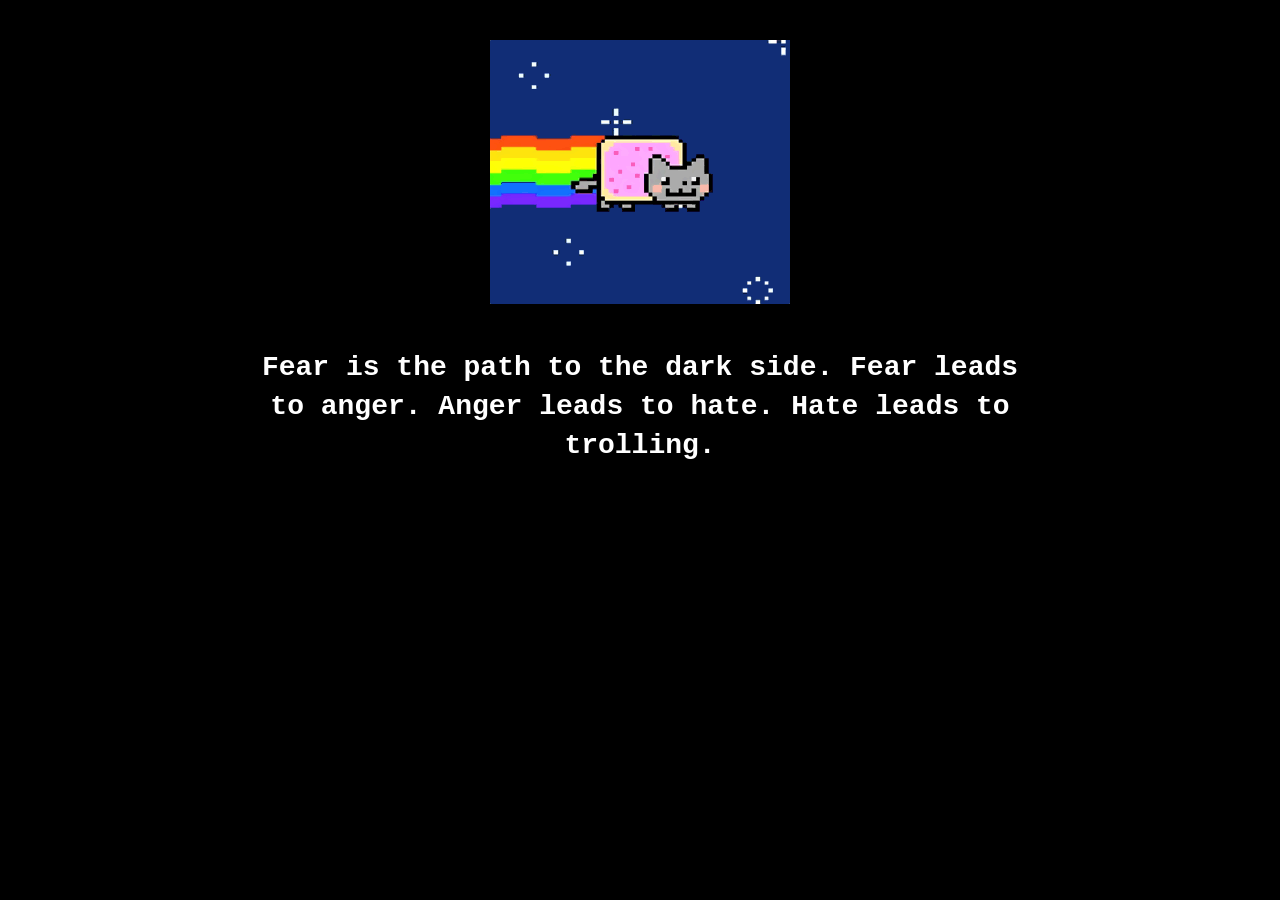
==== index.html @ 053dcb6e "update code" ====
<!DOCTYPE html>
<html lang="en">
<head>
    <meta charset="UTF-8">
    <meta name="viewport" content="width=device-width, initial-scale=1.0">
    
    <!-- Favicon and Touch Icons-->
    <link rel="icon" type="image/x-icon" class="js-site-favicon" href="/core/images/favicon.ico">
    <link rel="apple-touch-icon" sizes="180x180" href="/core/images/favicon.ico">
    <link rel="icon" type="image/png" sizes="32x32" href="/core/images/favicon.ico" />
    <link rel="icon" type="image/png" sizes="16x16" href="/core/images/favicon.ico">

    <title>toxic.network</title>
    <meta property="og:title" content="Toxic.Network" />
    <meta property="og:image" content="https://toxic.network/core/images/nyan.gif" />
    <link rel="stylesheet" href="/core/css/style.css">
</head>
<body>
    <div class="container">
        <img src="/core/images/nyan.gif" alt="Nyan Cat animation" class="nyan-gif">
        <h1>Fear is the path to the dark side. Fear leads to anger. Anger leads to hate. Hate leads to trolling.</h1>
    </div>
    <!-- follow the white rabbit.. -->
</body>
</html>
---- core/css/style.css ----
body,td,th {
	font-size: 14px;
	color: #FFF;
	font-family: "Courier New", Courier, monospace;
}
body {
	background-color: #000;
	text-align: center;
	font-weight: bold;
	margin: 0;
	padding: 20px;
}
.container {
	max-width: 800px;
	margin: 0 auto;
	padding: 20px;
}
.nyan-gif {
	max-width: 100%;
	height: auto;
	margin-bottom: 20px;
}
h1 {
	color: #FFF;
	margin: 20px 0;
	line-height: 1.4;
}
a {
	font-size: 14px;
	color: #0096ff;
}
a:link {
	text-decoration: none;
	color: #0096ff;
	font-weight: bold;
}
a:visited {
	text-decoration: none;
	color: #0096ff;
	font-weight: bold;
}
a:hover {
	text-decoration: none;
	color: #0F0;
	font-weight: bold;
}
a:active {
	text-decoration: none;
	color: #0096ff;
	font-weight: bold;
}
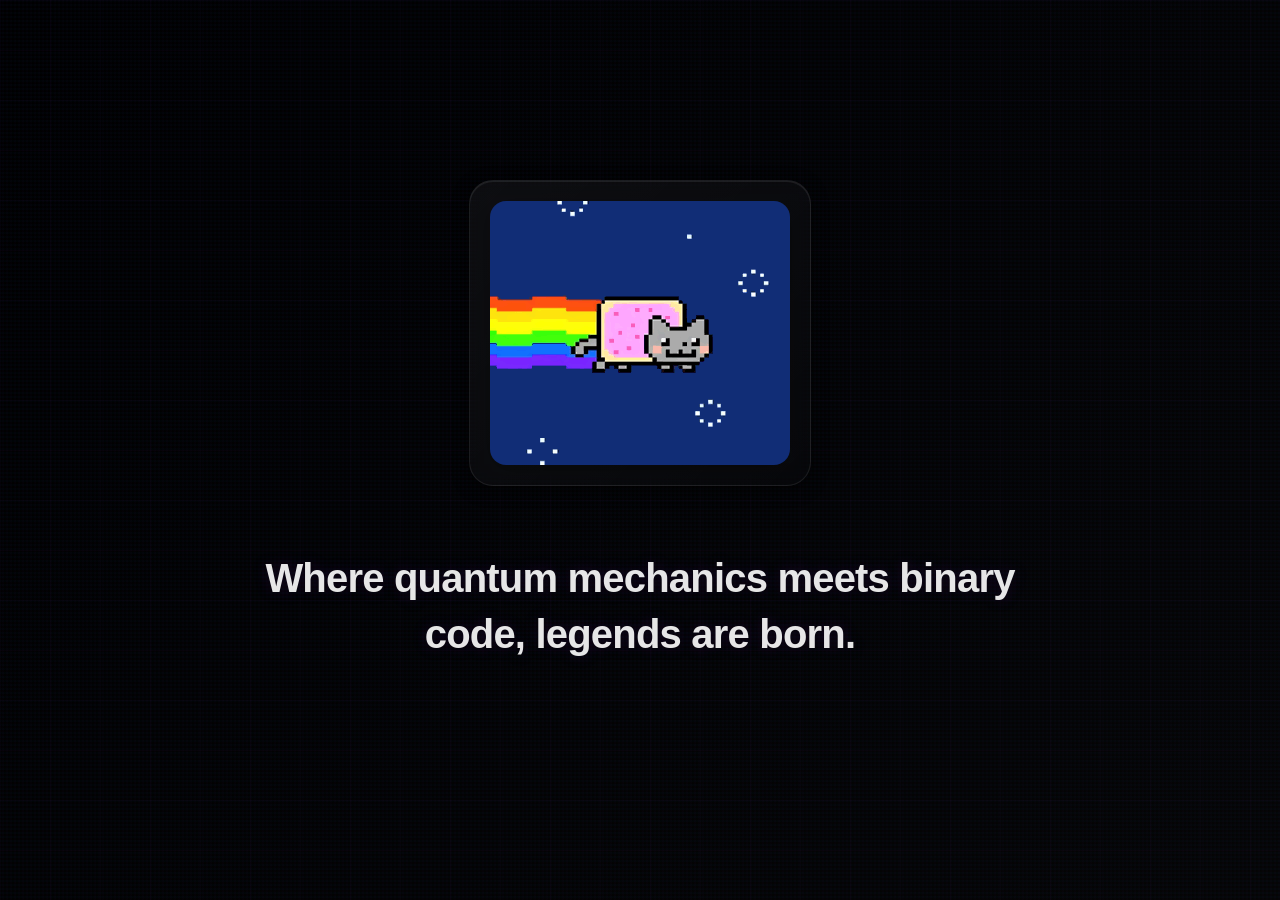
==== commit 0f272105: "Update website with liquid glass effect and cyber grid and lines" ====
--- a/index.html
+++ b/index.html
@@ -16,9 +16,16 @@
     <link rel="stylesheet" href="/core/css/style.css">
 </head>
 <body>
+    <div class="background-gradient"></div>
+    <div class="cyber-grid"></div>
+    <div class="cyber-lines"></div>
     <div class="container">
-        <img src="/core/images/nyan.gif" alt="Nyan Cat animation" class="nyan-gif">
-        <h1>Fear is the path to the dark side. Fear leads to anger. Anger leads to hate. Hate leads to trolling.</h1>
+        <div class="content-wrapper">
+            <div class="image-container">
+                <img src="/core/images/nyan.gif" alt="Nyan Cat animation" class="nyan-gif">
+            </div>
+            <h1>Where quantum mechanics meets binary code, legends are born.</h1>
+        </div>
     </div>
     <!-- follow the white rabbit.. -->
 </body>
--- a/core/css/style.css
+++ b/core/css/style.css
@@ -1,51 +1,278 @@
-body,td,th {
-	font-size: 14px;
-	color: #FFF;
-	font-family: "Courier New", Courier, monospace;
-}
+/* Reset and Base Styles */
+* {
+    margin: 0;
+    padding: 0;
+    box-sizing: border-box;
+}
+
 body {
-	background-color: #000;
-	text-align: center;
-	font-weight: bold;
-	margin: 0;
-	padding: 20px;
-}
+    font-family: -apple-system, BlinkMacSystemFont, "SF Pro Display", "Segoe UI", Roboto, "Helvetica Neue", Arial, sans-serif;
+    font-size: 16px;
+    color: #FFFFFF;
+    overflow-x: hidden;
+    min-height: 100vh;
+    position: relative;
+}
+
+/* Animated Gradient Background */
+.background-gradient {
+    position: fixed;
+    top: 0;
+    left: 0;
+    width: 100%;
+    height: 100%;
+    z-index: -3;
+    background: linear-gradient(135deg, 
+        #000000 0%,
+        #050505 25%,
+        #0a0a0a 50%,
+        #030303 75%,
+        #000000 100%);
+    background-size: 400% 400%;
+    animation: gradientShift 15s ease infinite;
+}
+
+@keyframes gradientShift {
+    0% {
+        background-position: 0% 50%;
+    }
+    50% {
+        background-position: 100% 50%;
+    }
+    100% {
+        background-position: 0% 50%;
+    }
+}
+
+/* Cyber Grid Background */
+.cyber-grid {
+    position: fixed;
+    top: 0;
+    left: 0;
+    width: 100%;
+    height: 100%;
+    z-index: -2;
+    background-image: 
+        linear-gradient(rgba(138, 43, 226, 0.1) 1px, transparent 1px),
+        linear-gradient(90deg, rgba(138, 43, 226, 0.1) 1px, transparent 1px);
+    background-size: 50px 50px;
+    animation: gridMove 20s linear infinite;
+    opacity: 0.3;
+}
+
+@keyframes gridMove {
+    0% {
+        transform: translate(0, 0);
+    }
+    100% {
+        transform: translate(50px, 50px);
+    }
+}
+
+/* Cyber Lines Animation */
+.cyber-lines {
+    position: fixed;
+    top: 0;
+    left: 0;
+    width: 100%;
+    height: 100%;
+    z-index: -2;
+    background: 
+        repeating-linear-gradient(
+            0deg,
+            transparent,
+            transparent 2px,
+            rgba(0, 150, 255, 0.05) 2px,
+            rgba(0, 150, 255, 0.05) 4px
+        ),
+        repeating-linear-gradient(
+            90deg,
+            transparent,
+            transparent 2px,
+            rgba(138, 43, 226, 0.05) 2px,
+            rgba(138, 43, 226, 0.05) 4px
+        );
+    animation: linesMove 15s linear infinite;
+    opacity: 0.4;
+}
+
+@keyframes linesMove {
+    0% {
+        transform: translate(0, 0);
+    }
+    100% {
+        transform: translate(100px, 100px);
+    }
+}
+
+/* Container */
 .container {
-	max-width: 800px;
-	margin: 0 auto;
-	padding: 20px;
-}
+    position: relative;
+    max-width: 900px;
+    margin: 0 auto;
+    padding: 80px 40px 60px 40px;
+    min-height: 100vh;
+    display: flex;
+    align-items: flex-start;
+    justify-content: center;
+}
+
+/* Content Wrapper */
+.content-wrapper {
+    position: relative;
+    z-index: 2;
+    text-align: center;
+    width: 100%;
+}
+
+/* Image Container with Glass Effect */
+.image-container {
+    position: relative;
+    display: inline-block;
+    margin-bottom: 40px;
+    margin-top: 100px;
+    border-radius: 24px;
+    overflow: hidden;
+    background: linear-gradient(135deg, 
+        rgba(255, 255, 255, 0.05), 
+        rgba(255, 255, 255, 0.02));
+    backdrop-filter: blur(10px);
+    -webkit-backdrop-filter: blur(10px);
+    border: 1px solid rgba(255, 255, 255, 0.08);
+    box-shadow: 
+        0 4px 16px rgba(0, 0, 0, 0.5),
+        inset 0 1px 0 rgba(255, 255, 255, 0.08);
+    padding: 20px;
+}
+
 .nyan-gif {
-	max-width: 100%;
-	height: auto;
-	margin-bottom: 20px;
-}
+    max-width: 100%;
+    height: auto;
+    display: block;
+    border-radius: 16px;
+    filter: drop-shadow(0 4px 12px rgba(0, 0, 0, 0.3));
+}
+
+/* Typography with Glass Effect */
 h1 {
-	color: #FFF;
-	margin: 20px 0;
-	line-height: 1.4;
-}
+    font-size: clamp(1.5rem, 4vw, 2.5rem);
+    font-weight: 600;
+    line-height: 1.4;
+    margin: 0;
+    color: rgba(255, 255, 255, 0.9);
+    text-shadow: 
+        0 2px 8px rgba(0, 0, 0, 0.6),
+        0 0 15px rgba(138, 43, 226, 0.2);
+    letter-spacing: -0.02em;
+    padding: 20px;
+    position: relative;
+    opacity: 0;
+    animation: fadeIn 2s ease-in-out forwards,
+               textPulse 3s ease-in-out 2s infinite,
+               textGlow 2s ease-in-out 2s infinite alternate;
+}
+
+@keyframes fadeIn {
+    0% {
+        opacity: 0;
+        transform: translateY(20px) scale(1);
+    }
+    100% {
+        opacity: 1;
+        transform: translateY(0) scale(1);
+    }
+}
+
+@keyframes textPulse {
+    0%, 100% {
+        transform: translateY(0) scale(1);
+    }
+    50% {
+        transform: translateY(0) scale(1.02);
+    }
+}
+
+@keyframes textGlow {
+    0% {
+        text-shadow: 
+            0 2px 8px rgba(0, 0, 0, 0.6),
+            0 0 15px rgba(138, 43, 226, 0.2),
+            0 0 25px rgba(138, 43, 226, 0.1);
+    }
+    100% {
+        text-shadow: 
+            0 2px 8px rgba(0, 0, 0, 0.6),
+            0 0 20px rgba(138, 43, 226, 0.4),
+            0 0 35px rgba(0, 150, 255, 0.3),
+            0 0 45px rgba(138, 43, 226, 0.2);
+    }
+}
+
+
+/* Link Styles with Glass Effect */
 a {
-	font-size: 14px;
-	color: #0096ff;
-}
-a:link {
-	text-decoration: none;
-	color: #0096ff;
-	font-weight: bold;
-}
+    font-size: 14px;
+    color: rgba(0, 150, 255, 0.9);
+    text-decoration: none;
+    font-weight: 500;
+    transition: all 0.3s ease;
+    position: relative;
+}
+
+a:link,
 a:visited {
-	text-decoration: none;
-	color: #0096ff;
-	font-weight: bold;
-}
+    color: rgba(0, 150, 255, 0.9);
+}
+
 a:hover {
-	text-decoration: none;
-	color: #0F0;
-	font-weight: bold;
-}
+    color: rgba(138, 43, 226, 1);
+    text-shadow: 0 0 10px rgba(138, 43, 226, 0.6);
+}
+
 a:active {
-	text-decoration: none;
-	color: #0096ff;
-	font-weight: bold;
-}
+    color: rgba(0, 150, 255, 1);
+}
+
+/* Responsive Design */
+@media (max-width: 768px) {
+    .container {
+        padding: 40px 20px;
+        margin: 20px;
+    }
+    
+    .image-container {
+        padding: 15px;
+        margin-bottom: 30px;
+    }
+    
+    h1 {
+        font-size: 1.25rem;
+        padding: 15px;
+    }
+}
+
+@media (max-width: 480px) {
+    .container {
+        padding: 30px 15px;
+    }
+    
+    h1 {
+        font-size: 1.1rem;
+    }
+}
+
+/* Smooth scrolling */
+html {
+    scroll-behavior: smooth;
+}
+
+/* Selection styling */
+::selection {
+    background: rgba(255, 255, 255, 0.2);
+    color: #FFFFFF;
+}
+
+::-moz-selection {
+    background: rgba(255, 255, 255, 0.2);
+    color: #FFFFFF;
+}
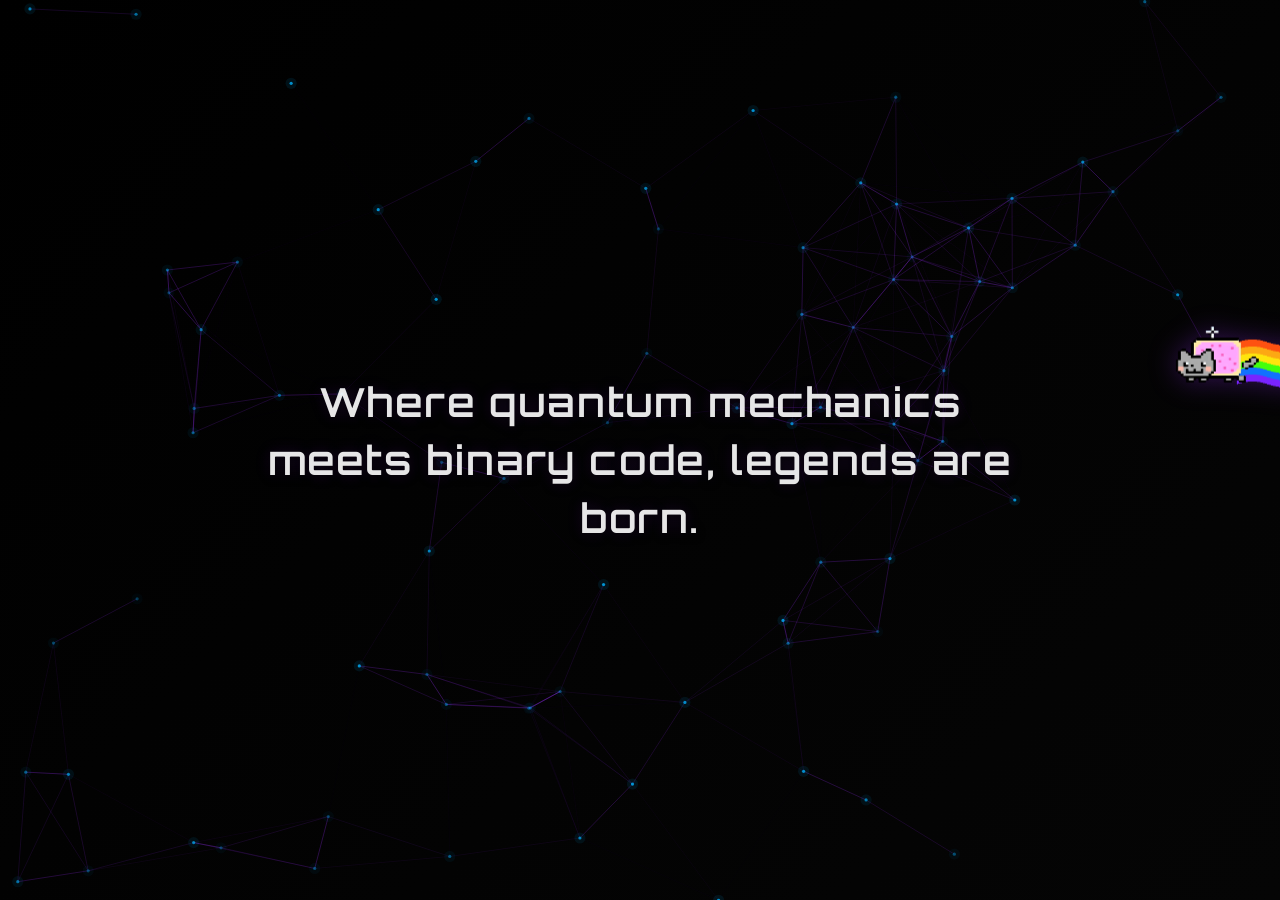
==== commit 1caba4b4: "update theme" ====
--- a/index.html
+++ b/index.html
@@ -5,28 +5,30 @@
     <meta name="viewport" content="width=device-width, initial-scale=1.0">
     
     <!-- Favicon and Touch Icons-->
-    <link rel="icon" type="image/x-icon" class="js-site-favicon" href="/core/images/favicon.ico">
-    <link rel="apple-touch-icon" sizes="180x180" href="/core/images/favicon.ico">
-    <link rel="icon" type="image/png" sizes="32x32" href="/core/images/favicon.ico" />
-    <link rel="icon" type="image/png" sizes="16x16" href="/core/images/favicon.ico">
+    <link rel="icon" type="image/x-icon" class="js-site-favicon" href="/core/images/favicon.png">
+    <link rel="apple-touch-icon" sizes="180x180" href="/core/images/favicon.png">
+    <link rel="icon" type="image/png" sizes="32x32" href="/core/images/favicon.png" />
+    <link rel="icon" type="image/png" sizes="16x16" href="/core/images/favicon.png">
 
     <title>toxic.network</title>
     <meta property="og:title" content="Toxic.Network" />
-    <meta property="og:image" content="https://toxic.network/core/images/nyan.gif" />
+    <meta property="og:image" content="https://toxic.network/core/images/nyan-original.gif" />
+    <link rel="preconnect" href="https://fonts.googleapis.com">
+    <link rel="preconnect" href="https://fonts.gstatic.com" crossorigin>
+    <link href="https://fonts.googleapis.com/css2?family=Orbitron:wght@500;600;700&display=swap" rel="stylesheet">
     <link rel="stylesheet" href="/core/css/style.css">
 </head>
 <body>
     <div class="background-gradient"></div>
-    <div class="cyber-grid"></div>
-    <div class="cyber-lines"></div>
+    <canvas id="cyber-wires" class="cyber-wires" aria-hidden="true"></canvas>
+    <img src="/core/images/nyan.webp?v=10" alt="Nyan Cat animation" class="nyan-flyer">
     <div class="container">
         <div class="content-wrapper">
-            <div class="image-container">
-                <img src="/core/images/nyan.gif" alt="Nyan Cat animation" class="nyan-gif">
-            </div>
             <h1>Where quantum mechanics meets binary code, legends are born.</h1>
         </div>
     </div>
     <!-- follow the white rabbit.. -->
+    <script src="/core/js/cyber-wires.js"></script>
+    <script src="/core/js/nyan-fly.js"></script>
 </body>
 </html>
--- a/core/css/style.css
+++ b/core/css/style.css
@@ -6,7 +6,7 @@
 }
 
 body {
-    font-family: -apple-system, BlinkMacSystemFont, "SF Pro Display", "Segoe UI", Roboto, "Helvetica Neue", Arial, sans-serif;
+    font-family: "Orbitron", sans-serif;
     font-size: 16px;
     color: #FFFFFF;
     overflow-x: hidden;
@@ -44,65 +44,15 @@
     }
 }
 
-/* Cyber Grid Background */
-.cyber-grid {
+/* Moving cyber connecting wires */
+.cyber-wires {
     position: fixed;
     top: 0;
     left: 0;
     width: 100%;
     height: 100%;
     z-index: -2;
-    background-image: 
-        linear-gradient(rgba(138, 43, 226, 0.1) 1px, transparent 1px),
-        linear-gradient(90deg, rgba(138, 43, 226, 0.1) 1px, transparent 1px);
-    background-size: 50px 50px;
-    animation: gridMove 20s linear infinite;
-    opacity: 0.3;
-}
-
-@keyframes gridMove {
-    0% {
-        transform: translate(0, 0);
-    }
-    100% {
-        transform: translate(50px, 50px);
-    }
-}
-
-/* Cyber Lines Animation */
-.cyber-lines {
-    position: fixed;
-    top: 0;
-    left: 0;
-    width: 100%;
-    height: 100%;
-    z-index: -2;
-    background: 
-        repeating-linear-gradient(
-            0deg,
-            transparent,
-            transparent 2px,
-            rgba(0, 150, 255, 0.05) 2px,
-            rgba(0, 150, 255, 0.05) 4px
-        ),
-        repeating-linear-gradient(
-            90deg,
-            transparent,
-            transparent 2px,
-            rgba(138, 43, 226, 0.05) 2px,
-            rgba(138, 43, 226, 0.05) 4px
-        );
-    animation: linesMove 15s linear infinite;
-    opacity: 0.4;
-}
-
-@keyframes linesMove {
-    0% {
-        transform: translate(0, 0);
-    }
-    100% {
-        transform: translate(100px, 100px);
-    }
+    pointer-events: none;
 }
 
 /* Container */
@@ -113,7 +63,7 @@
     padding: 80px 40px 60px 40px;
     min-height: 100vh;
     display: flex;
-    align-items: flex-start;
+    align-items: center;
     justify-content: center;
 }
 
@@ -125,61 +75,59 @@
     width: 100%;
 }
 
-/* Image Container with Glass Effect */
-.image-container {
-    position: relative;
-    display: inline-block;
-    margin-bottom: 40px;
-    margin-top: 100px;
-    border-radius: 24px;
-    overflow: hidden;
-    background: linear-gradient(135deg, 
-        rgba(255, 255, 255, 0.05), 
-        rgba(255, 255, 255, 0.02));
-    backdrop-filter: blur(10px);
-    -webkit-backdrop-filter: blur(10px);
-    border: 1px solid rgba(255, 255, 255, 0.08);
-    box-shadow: 
-        0 4px 16px rgba(0, 0, 0, 0.5),
-        inset 0 1px 0 rgba(255, 255, 255, 0.08);
-    padding: 20px;
-}
-
-.nyan-gif {
-    max-width: 100%;
+/* Free-flying nyan cat — random directions via JS */
+.nyan-flyer {
+    position: fixed;
+    top: 0;
+    left: 0;
+    z-index: 3;
+    width: clamp(220px, 34vw, 420px);
     height: auto;
-    display: block;
-    border-radius: 16px;
-    filter: drop-shadow(0 4px 12px rgba(0, 0, 0, 0.3));
-}
-
-/* Typography with Glass Effect */
+    pointer-events: none;
+    filter: drop-shadow(0 0 14px rgba(138, 43, 226, 0.35));
+    will-change: transform;
+    transform-origin: center center;
+}
+
+/* Typography — slow cinematic reveal */
 h1 {
     font-size: clamp(1.5rem, 4vw, 2.5rem);
     font-weight: 600;
-    line-height: 1.4;
+    line-height: 1.45;
     margin: 0;
     color: rgba(255, 255, 255, 0.9);
-    text-shadow: 
+    text-shadow:
         0 2px 8px rgba(0, 0, 0, 0.6),
         0 0 15px rgba(138, 43, 226, 0.2);
-    letter-spacing: -0.02em;
+    letter-spacing: 0.04em;
     padding: 20px;
     position: relative;
     opacity: 0;
-    animation: fadeIn 2s ease-in-out forwards,
-               textPulse 3s ease-in-out 2s infinite,
-               textGlow 2s ease-in-out 2s infinite alternate;
-}
-
-@keyframes fadeIn {
+    filter: blur(12px);
+    transform: translateY(28px);
+    animation:
+        textReveal 3.8s cubic-bezier(0.22, 1, 0.36, 1) 0.4s forwards,
+        textPulse 3.5s ease-in-out 4.4s infinite,
+        textGlow 2.5s ease-in-out 4.4s infinite alternate;
+}
+
+@keyframes textReveal {
     0% {
         opacity: 0;
-        transform: translateY(20px) scale(1);
+        filter: blur(12px);
+        transform: translateY(28px);
+        letter-spacing: 0.18em;
+    }
+    55% {
+        opacity: 0.85;
+        filter: blur(3px);
+        letter-spacing: 0.08em;
     }
     100% {
         opacity: 1;
-        transform: translateY(0) scale(1);
+        filter: blur(0);
+        transform: translateY(0);
+        letter-spacing: 0.04em;
     }
 }
 
@@ -194,13 +142,13 @@
 
 @keyframes textGlow {
     0% {
-        text-shadow: 
+        text-shadow:
             0 2px 8px rgba(0, 0, 0, 0.6),
             0 0 15px rgba(138, 43, 226, 0.2),
             0 0 25px rgba(138, 43, 226, 0.1);
     }
     100% {
-        text-shadow: 
+        text-shadow:
             0 2px 8px rgba(0, 0, 0, 0.6),
             0 0 20px rgba(138, 43, 226, 0.4),
             0 0 35px rgba(0, 150, 255, 0.3),
@@ -240,11 +188,10 @@
         margin: 20px;
     }
     
-    .image-container {
-        padding: 15px;
-        margin-bottom: 30px;
-    }
-    
+    .nyan-flyer {
+        width: clamp(180px, 55vw, 300px);
+    }
+
     h1 {
         font-size: 1.25rem;
         padding: 15px;
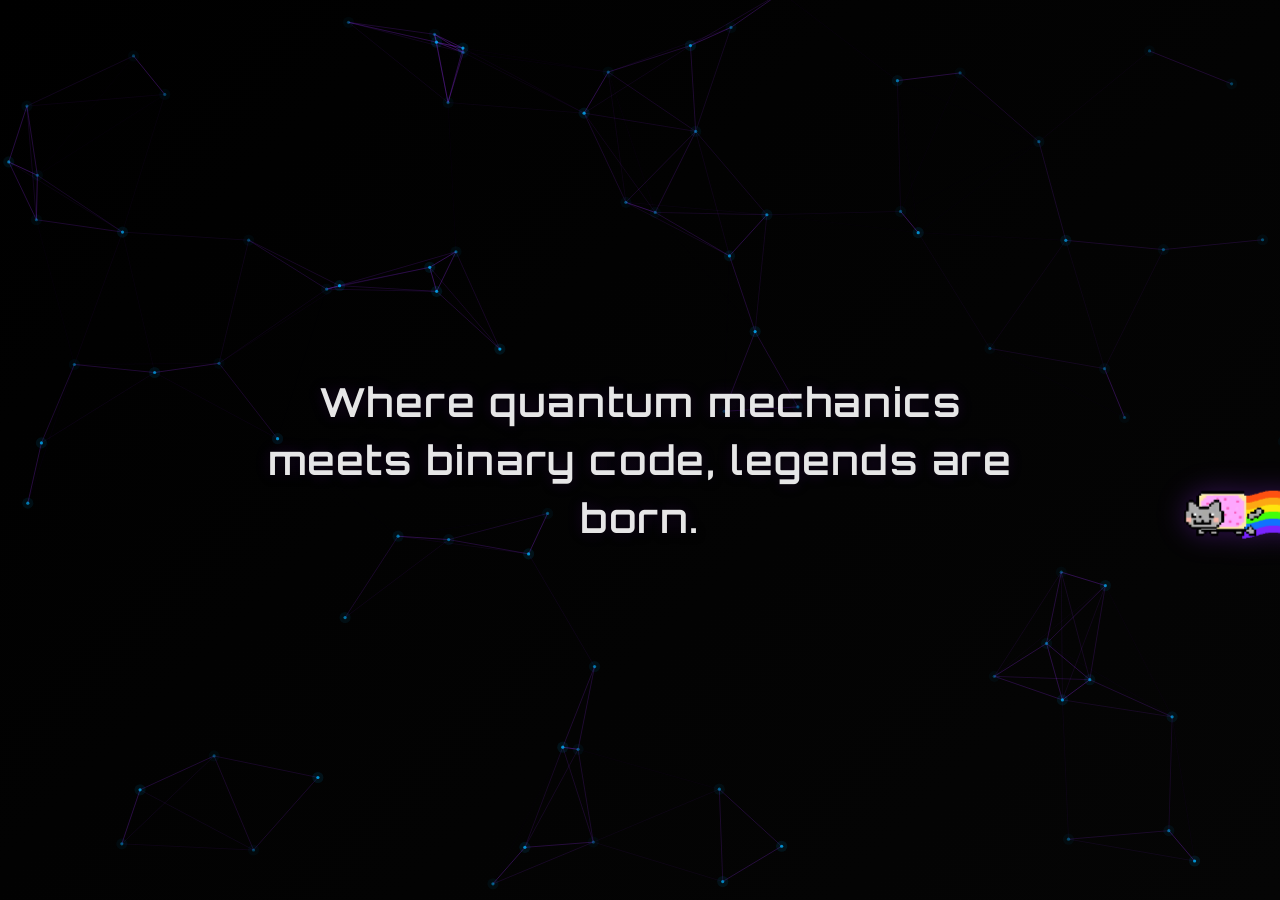
==== commit e23fe0e0: "Add custom OG image and refresh link preview metadata. Replace the old GIF preview with a new og.png" ====
--- a/index.html
+++ b/index.html
@@ -11,8 +11,21 @@
     <link rel="icon" type="image/png" sizes="16x16" href="/core/images/favicon.png">
 
     <title>toxic.network</title>
-    <meta property="og:title" content="Toxic.Network" />
-    <meta property="og:image" content="https://toxic.network/core/images/nyan-original.gif" />
+    <meta name="description" content="Where quantum mechanics meets binary code, legends are born.">
+    <meta property="og:type" content="website">
+    <meta property="og:site_name" content="toxic.network">
+    <meta property="og:url" content="https://toxic.network/">
+    <meta property="og:title" content="toxic.network">
+    <meta property="og:description" content="Where quantum mechanics meets binary code, legends are born.">
+    <meta property="og:image" content="https://toxic.network/core/images/og.png">
+    <meta property="og:image:width" content="1200">
+    <meta property="og:image:height" content="630">
+    <meta property="og:image:alt" content="toxic.network — nyan cat on a cyber grid">
+    <meta name="twitter:card" content="summary_large_image">
+    <meta name="twitter:title" content="toxic.network">
+    <meta name="twitter:description" content="Where quantum mechanics meets binary code, legends are born.">
+    <meta name="twitter:image" content="https://toxic.network/core/images/og.png">
+    <link rel="canonical" href="https://toxic.network/">
     <link rel="preconnect" href="https://fonts.googleapis.com">
     <link rel="preconnect" href="https://fonts.gstatic.com" crossorigin>
     <link href="https://fonts.googleapis.com/css2?family=Orbitron:wght@500;600;700&display=swap" rel="stylesheet">
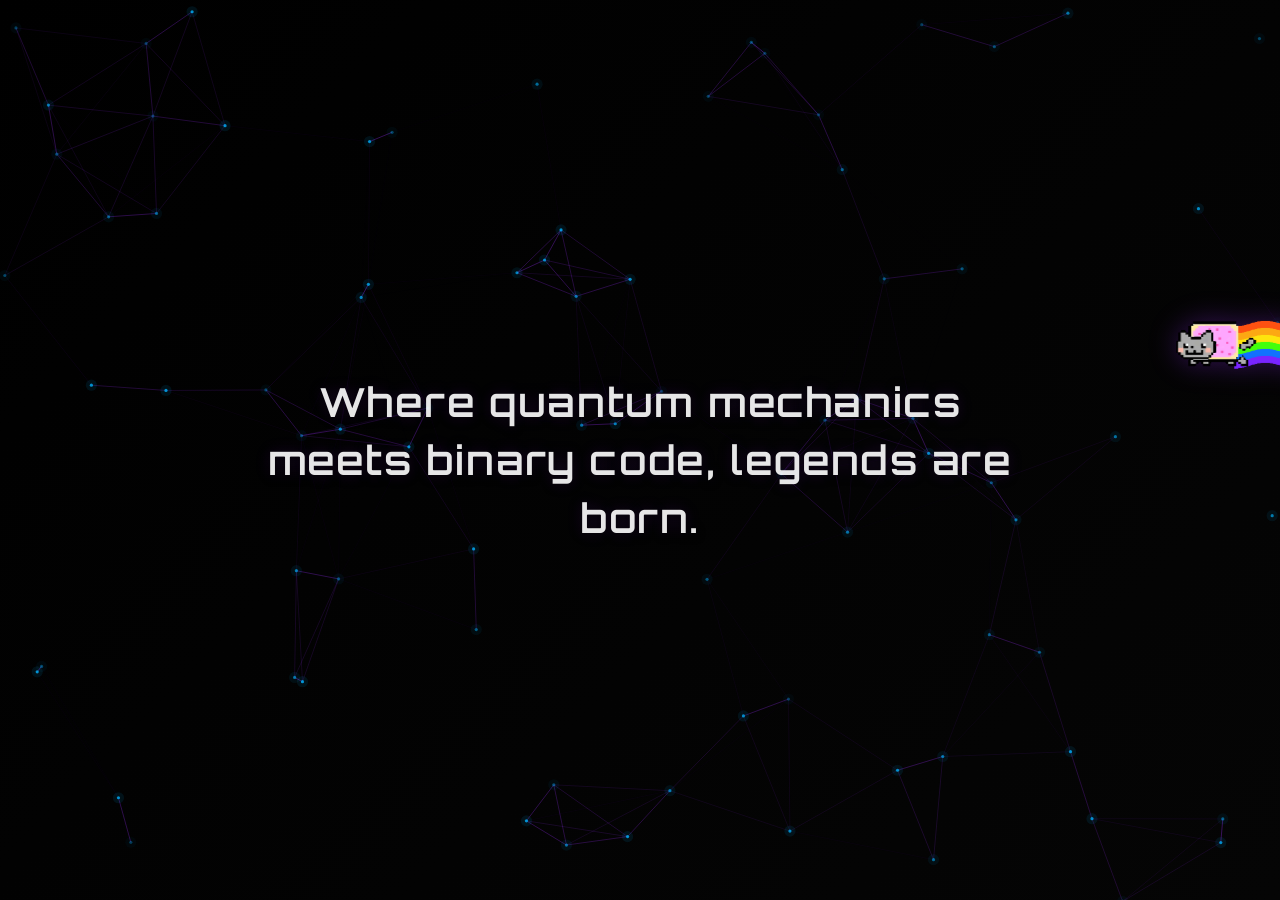
==== commit 085ac2ab: "Fix Safari animations by busting asset cache and honoring reduced motion. Version CSS and JS URLs so" ====
--- a/index.html
+++ b/index.html
@@ -29,7 +29,7 @@
     <link rel="preconnect" href="https://fonts.googleapis.com">
     <link rel="preconnect" href="https://fonts.gstatic.com" crossorigin>
     <link href="https://fonts.googleapis.com/css2?family=Orbitron:wght@500;600;700&display=swap" rel="stylesheet">
-    <link rel="stylesheet" href="/core/css/style.css">
+    <link rel="stylesheet" href="/core/css/style.css?v=11">
 </head>
 <body>
     <div class="background-gradient"></div>
@@ -41,7 +41,7 @@
         </div>
     </div>
     <!-- follow the white rabbit.. -->
-    <script src="/core/js/cyber-wires.js"></script>
-    <script src="/core/js/nyan-fly.js"></script>
+    <script src="/core/js/cyber-wires.js?v=11"></script>
+    <script src="/core/js/nyan-fly.js?v=11"></script>
 </body>
 </html>
--- a/core/css/style.css
+++ b/core/css/style.css
@@ -223,3 +223,13 @@
     background: rgba(255, 255, 255, 0.2);
     color: #FFFFFF;
 }
+
+/* Reduced motion — keep the headline visible even without the reveal animation */
+@media (prefers-reduced-motion: reduce) {
+    h1 {
+        opacity: 1;
+        filter: none;
+        transform: none;
+        animation: none;
+    }
+}
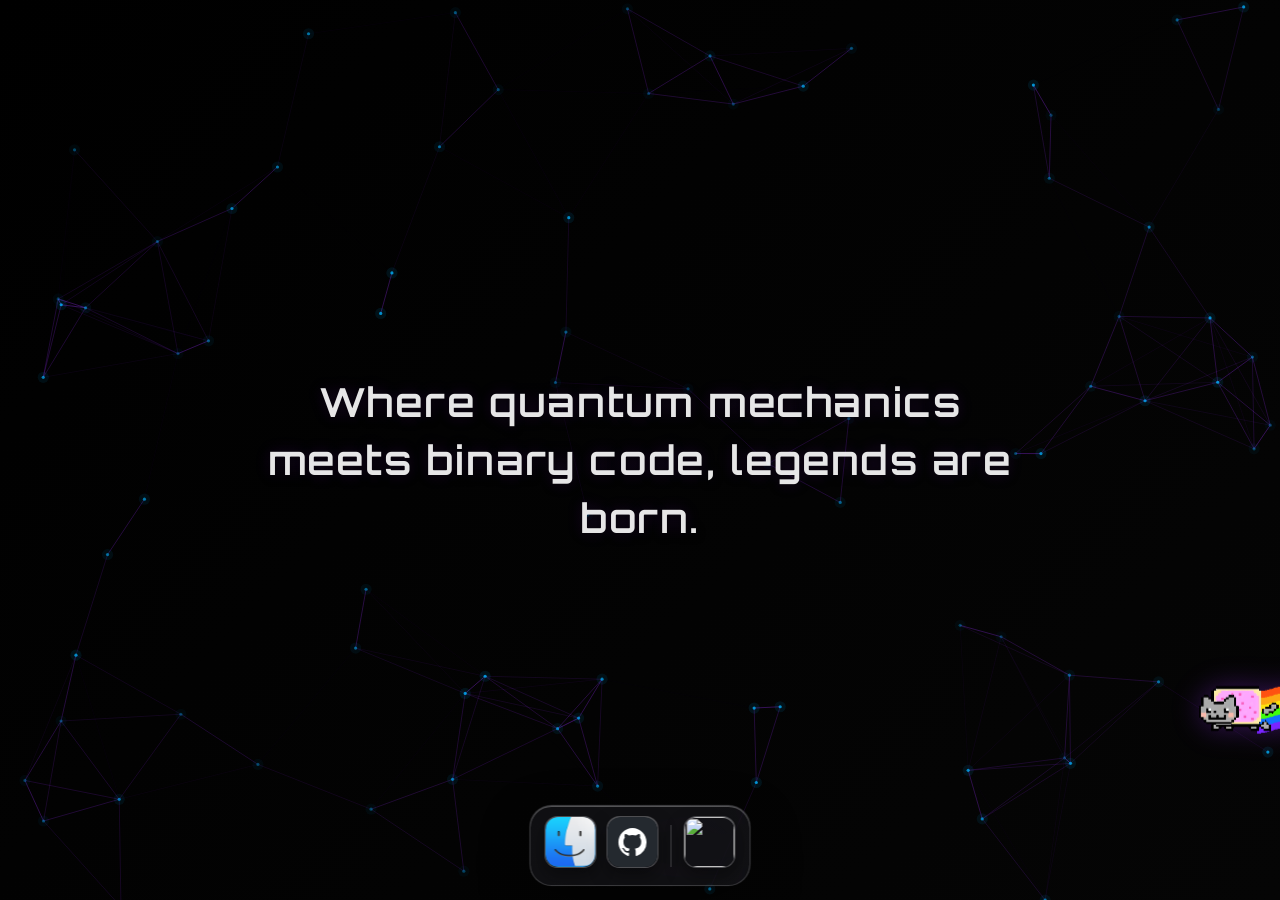
==== commit 7332893f: "Add macOS-style About window, dock, and refreshed branding. Ship a Finder-like about card with worki" ====
--- a/index.html
+++ b/index.html
@@ -4,11 +4,11 @@
     <meta charset="UTF-8">
     <meta name="viewport" content="width=device-width, initial-scale=1.0">
     
-    <!-- Favicon and Touch Icons-->
-    <link rel="icon" type="image/x-icon" class="js-site-favicon" href="/core/images/favicon.png">
-    <link rel="apple-touch-icon" sizes="180x180" href="/core/images/favicon.png">
-    <link rel="icon" type="image/png" sizes="32x32" href="/core/images/favicon.png" />
-    <link rel="icon" type="image/png" sizes="16x16" href="/core/images/favicon.png">
+    <!-- Favicon and Touch Icons -->
+    <link rel="icon" type="image/png" sizes="32x32" href="/core/images/favicon-32.png?v=3">
+    <link rel="icon" type="image/png" sizes="16x16" href="/core/images/favicon-16.png?v=3">
+    <link rel="icon" type="image/png" href="/core/images/favicon.png?v=3">
+    <link rel="apple-touch-icon" sizes="180x180" href="/core/images/apple-touch-icon.png?v=3">
 
     <title>toxic.network</title>
     <meta name="description" content="Where quantum mechanics meets binary code, legends are born.">
@@ -28,8 +28,8 @@
     <link rel="canonical" href="https://toxic.network/">
     <link rel="preconnect" href="https://fonts.googleapis.com">
     <link rel="preconnect" href="https://fonts.gstatic.com" crossorigin>
-    <link href="https://fonts.googleapis.com/css2?family=Orbitron:wght@500;600;700&display=swap" rel="stylesheet">
-    <link rel="stylesheet" href="/core/css/style.css?v=11">
+    <link href="https://fonts.googleapis.com/css2?family=Orbitron:wght@500;600;700&family=Space+Grotesk:wght@400;500;600;700&display=swap" rel="stylesheet">
+    <link rel="stylesheet" href="/core/css/style.css?v=30">
 </head>
 <body>
     <div class="background-gradient"></div>
@@ -40,8 +40,221 @@
             <h1>Where quantum mechanics meets binary code, legends are born.</h1>
         </div>
     </div>
+
+    <!-- macOS-style dock -->
+    <nav class="dock" id="dock" aria-label="Dock">
+        <div class="dock__shelf">
+            <button class="dock__item" type="button" data-panel="overview" aria-haspopup="dialog" aria-controls="aboutModal" aria-label="About">
+                <span class="dock__tooltip">About</span>
+                <span class="dock__icon" aria-hidden="true">
+                    <img src="/core/images/finder.png?v=2" alt="" width="52" height="52">
+                </span>
+                <span class="dock__dot" aria-hidden="true"></span>
+            </button>
+
+            <button class="dock__item" type="button" data-panel="github" aria-haspopup="dialog" aria-controls="aboutModal" aria-label="GitHub">
+                <span class="dock__tooltip">GitHub</span>
+                <span class="dock__icon" aria-hidden="true">
+                    <svg viewBox="0 0 64 64" aria-hidden="true">
+                        <rect width="64" height="64" fill="#24292f"/>
+                        <path fill="#fff" d="M32 14c-9.9 0-18 8.2-18 18.4 0 8.1 5.2 15 12.3 17.5.9.2 1.2-.4 1.2-.9v-3.1c-5 .1-6.1-2.4-6.1-2.4-.8-2.1-2-2.7-2-2.7-1.6-1.1.1-1.1.1-1.1 1.8.1 2.7 1.9 2.7 1.9 1.6 2.8 4.2 2 5.3 1.5.2-1.2.6-2 1.1-2.5-4-0.5-8.2-2-8.2-9.1 0-2 .7-3.6 1.8-4.9-.2-.5-.8-2.3.2-4.8 0 0 1.5-.5 4.9 1.9a16.8 16.8 0 0 1 9 0c3.4-2.4 4.9-1.9 4.9-1.9 1 2.5.4 4.3.2 4.8 1.1 1.3 1.8 2.9 1.8 4.9 0 7.1-4.2 8.6-8.3 9.1.7.6 1.2 1.7 1.2 3.4v5c0 .5.3 1.1 1.2.9A18.4 18.4 0 0 0 50 32.4C50 22.2 41.9 14 32 14z"/>
+                    </svg>
+                </span>
+                <span class="dock__dot" aria-hidden="true"></span>
+            </button>
+
+            <span class="dock__separator" aria-hidden="true"></span>
+
+            <button class="dock__item" type="button" data-panel="tcg" aria-haspopup="dialog" aria-controls="aboutModal" aria-label="QFS Collectibles">
+                <span class="dock__tooltip">QFS Collectibles</span>
+                <span class="dock__icon" aria-hidden="true">
+                    <img src="https://qfscollect.com/logo.svg" alt="">
+                </span>
+                <span class="dock__dot" aria-hidden="true"></span>
+            </button>
+        </div>
+    </nav>
+
+    <!-- About: liquid-glass Finder window -->
+    <div class="about-overlay" id="aboutModal" role="dialog" aria-modal="true" aria-labelledby="finderTitle" hidden>
+        <div class="finder" role="document">
+            <header class="finder__bar">
+                <div class="traffic">
+                    <button class="light light--close" type="button" data-close aria-label="Close">
+                        <span class="light__glyph" aria-hidden="true">
+                            <svg viewBox="0 0 12 12"><path d="M3.2 3.2l5.6 5.6M8.8 3.2L3.2 8.8" fill="none" stroke="currentColor" stroke-width="1.4" stroke-linecap="round"/></svg>
+                        </span>
+                    </button>
+                    <button class="light light--min" type="button" data-minimize aria-label="Minimize">
+                        <span class="light__glyph" aria-hidden="true">
+                            <svg viewBox="0 0 12 12"><path d="M2.8 6h6.4" fill="none" stroke="currentColor" stroke-width="1.4" stroke-linecap="round"/></svg>
+                        </span>
+                    </button>
+                    <button class="light light--max" type="button" data-zoom aria-label="Zoom">
+                        <span class="light__glyph light__glyph--plus" aria-hidden="true">
+                            <svg viewBox="0 0 12 12"><path d="M6 2.8v6.4M2.8 6h6.4" fill="none" stroke="currentColor" stroke-width="1.4" stroke-linecap="round"/></svg>
+                        </span>
+                        <span class="light__glyph light__glyph--restore" aria-hidden="true">
+                            <svg viewBox="0 0 12 12"><path d="M3.5 4.8V3.2h1.6M8.5 7.2v1.6H6.9M8.5 4.8V3.2H6.9M3.5 7.2v1.6h1.6" fill="none" stroke="currentColor" stroke-width="1.3" stroke-linecap="round" stroke-linejoin="round"/></svg>
+                        </span>
+                    </button>
+                </div>
+                <div class="finder__title" id="finderTitle">ksg — About</div>
+                <div class="finder__spacer"></div>
+            </header>
+
+            <div class="finder__body">
+                <aside class="finder__sidebar" role="tablist" aria-label="About sections">
+                    <p class="sidebar__label">Profile</p>
+                    <button class="sidebar__item is-active" type="button" role="tab" aria-selected="true" data-panel="overview">
+                        <span class="sidebar__glyph"><svg viewBox="0 0 24 24" fill="none" stroke="currentColor" stroke-width="1.7" stroke-linecap="round" stroke-linejoin="round" aria-hidden="true"><circle cx="12" cy="8" r="3.5"/><path d="M5 20c0-3.6 3.1-5.5 7-5.5s7 1.9 7 5.5"/></svg></span> Overview
+                    </button>
+                    <p class="sidebar__label">Connect</p>
+                    <button class="sidebar__item" type="button" role="tab" aria-selected="false" data-panel="github">
+                        <span class="sidebar__glyph"><svg viewBox="0 0 24 24" fill="currentColor" aria-hidden="true"><path d="M12 2C6.48 2 2 6.58 2 12.25c0 4.53 2.87 8.37 6.84 9.73.5.09.68-.22.68-.49v-1.7c-2.78.62-3.37-1.37-3.37-1.37-.45-1.18-1.11-1.49-1.11-1.49-.91-.64.07-.63.07-.63 1 .07 1.53 1.06 1.53 1.06.9 1.57 2.36 1.12 2.94.86.09-.67.35-1.12.63-1.38-2.22-.26-4.56-1.14-4.56-5.07 0-1.12.39-2.03 1.03-2.75-.1-.26-.45-1.3.1-2.71 0 0 .84-.28 2.75 1.05a9.36 9.36 0 0 1 5 0c1.91-1.33 2.75-1.05 2.75-1.05.55 1.41.2 2.45.1 2.71.64.72 1.03 1.63 1.03 2.75 0 3.94-2.34 4.81-4.57 5.06.36.32.68.94.68 1.9v2.82c0 .27.18.59.69.49A10.26 10.26 0 0 0 22 12.25C22 6.58 17.52 2 12 2Z"/></svg></span> GitHub
+                    </button>
+                    <button class="sidebar__item" type="button" role="tab" aria-selected="false" data-panel="signal">
+                        <span class="sidebar__glyph"><img class="sidebar__logo" src="/core/images/signal-messenger-app-pictogram-150x150-1.png" alt="" width="17" height="17"></span> Signal
+                    </button>
+                    <button class="sidebar__item" type="button" role="tab" aria-selected="false" data-panel="toxic">
+                        <span class="sidebar__glyph"><img class="sidebar__logo" src="/core/images/favicon-32.png?v=3" alt="" width="17" height="17"></span> toxic.network
+                    </button>
+                    <p class="sidebar__label">Projects</p>
+                    <button class="sidebar__item" type="button" role="tab" aria-selected="false" data-panel="tcg">
+                        <span class="sidebar__glyph"><img class="sidebar__logo" src="https://qfscollect.com/logo.svg" alt="" width="17" height="17"></span> QFS Collectibles
+                    </button>
+                </aside>
+
+                <section class="finder__content">
+                    <!-- Overview -->
+                    <div class="panel is-active" data-panel="overview" role="tabpanel">
+                        <div class="profile">
+                            <img class="profile__avatar" src="https://github.com/ksg23.png" alt="ksg" width="58" height="58" loading="lazy">
+                            <div class="profile__meta">
+                                <h2 class="profile__name">ksg <span class="profile__handle">@ksg23</span></h2>
+                                <p class="profile__tag">make it secure</p>
+                            </div>
+                        </div>
+
+                        <p class="profile__roles">
+                            privacy advocate · infosec researcher · network engineer · pokémon trainer
+                        </p>
+
+                        <blockquote class="profile__quote">
+                            “Security is not a product — it's a process.”
+                        </blockquote>
+
+                        <p class="profile__bio">
+                            Constantly exploring new attack surfaces, simulating adversary techniques,
+                            and improving defenses. From ethical hacking labs to endpoint telemetry
+                            scripting — the goal is to understand, detect, and prevent.
+                        </p>
+
+                        <div class="profile__location">
+                            <span class="sidebar__glyph"><svg viewBox="0 0 24 24" fill="none" stroke="currentColor" stroke-width="1.7" stroke-linecap="round" stroke-linejoin="round" aria-hidden="true"><path d="M12 21s7-6.5 7-11a7 7 0 1 0-14 0c0 4.5 7 11 7 11Z"/><circle cx="12" cy="10" r="2.5"/></svg></span> Terra
+                        </div>
+                    </div>
+
+                    <!-- GitHub -->
+                    <div class="panel" data-panel="github" role="tabpanel" hidden>
+                        <div class="panel__head">
+                            <span class="panel__icon panel__icon--logo" aria-hidden="true">
+                                <svg viewBox="0 0 64 64">
+                                    <rect width="64" height="64" fill="#24292f"/>
+                                    <path fill="#fff" d="M32 14c-9.9 0-18 8.2-18 18.4 0 8.1 5.2 15 12.3 17.5.9.2 1.2-.4 1.2-.9v-3.1c-5 .1-6.1-2.4-6.1-2.4-.8-2.1-2-2.7-2-2.7-1.6-1.1.1-1.1.1-1.1 1.8.1 2.7 1.9 2.7 1.9 1.6 2.8 4.2 2 5.3 1.5.2-1.2.6-2 1.1-2.5-4-0.5-8.2-2-8.2-9.1 0-2 .7-3.6 1.8-4.9-.2-.5-.8-2.3.2-4.8 0 0 1.5-.5 4.9 1.9a16.8 16.8 0 0 1 9 0c3.4-2.4 4.9-1.9 4.9-1.9 1 2.5.4 4.3.2 4.8 1.1 1.3 1.8 2.9 1.8 4.9 0 7.1-4.2 8.6-8.3 9.1.7.6 1.2 1.7 1.2 3.4v5c0 .5.3 1.1 1.2.9A18.4 18.4 0 0 0 50 32.4C50 22.2 41.9 14 32 14z"/>
+                                </svg>
+                            </span>
+                            <div>
+                                <h2 class="panel__title">GitHub</h2>
+                                <p class="panel__sub">@ksg23</p>
+                            </div>
+                        </div>
+                        <p class="panel__text">
+                            Where the code lives — security tooling, automation scripts, and
+                            experiments in offensive and defensive infosec. Follow along for
+                            adversary-simulation labs, endpoint telemetry tooling, and the
+                            occasional late-night proof of concept.
+                        </p>
+                        <div class="profile__actions">
+                            <a class="ghost-btn" href="https://github.com/ksg23" target="_blank" rel="noopener noreferrer">Open GitHub ↗</a>
+                        </div>
+                    </div>
+
+                    <!-- Signal -->
+                    <div class="panel" data-panel="signal" role="tabpanel" hidden>
+                        <div class="panel__head">
+                            <span class="panel__icon panel__icon--logo">
+                                <img src="/core/images/signal-messenger-app-pictogram-150x150-1.png" alt="Signal" width="40" height="40">
+                            </span>
+                            <div>
+                                <h2 class="panel__title">Signal</h2>
+                                <p class="panel__sub">&nbsp;</p>
+                            </div>
+                        </div>
+                        <p class="panel__text">
+                            Encrypted messaging — the preferred way to reach me when you want
+                            the conversation to stay private. Link coming soon.
+                        </p>
+                        <div class="profile__actions">
+                            <span class="ghost-btn ghost-btn--disabled" aria-disabled="true">Open Signal</span>
+                        </div>
+                    </div>
+
+                    <!-- toxic.network -->
+                    <div class="panel" data-panel="toxic" role="tabpanel" hidden>
+                        <div class="panel__head">
+                            <span class="panel__icon panel__icon--logo"><img src="/core/images/favicon.png?v=3" alt="toxic.network" width="40" height="40"></span>
+                            <div>
+                                <h2 class="panel__title">toxic.network</h2>
+                                <p class="panel__sub">home base</p>
+                            </div>
+                        </div>
+                        <p class="panel__text">
+                            This little corner of the internet — a playground for experiments,
+                            where quantum mechanics meets binary code. Part homepage, part
+                            sandbox, all signal.
+                        </p>
+                        <div class="profile__actions">
+                            <a class="ghost-btn" href="https://toxic.network" target="_blank" rel="noopener noreferrer">Visit site ↗</a>
+                        </div>
+                    </div>
+
+                    <!-- TCG Store -->
+                    <div class="panel" data-panel="tcg" role="tabpanel" hidden>
+                        <div class="panel__head">
+                            <span class="panel__icon panel__icon--logo"><img src="https://qfscollect.com/logo.svg" alt="QFS Collect" width="40" height="40"></span>
+                            <div>
+                                <h2 class="panel__title">QFS Collectibles</h2>
+                                <p class="panel__sub">qfscollect.com</p>
+                            </div>
+                        </div>
+                        <p class="panel__text">
+                            My trading card game shop — singles, sealed product, and collectibles
+                            for fellow trainers and collectors. Built and run end to end, from
+                            storefront to fulfillment.
+                        </p>
+                        <div class="panel__visual">
+                            <img
+                                class="panel__cardback"
+                                src="https://qfscollect.com/pokemon-cardback.jpg"
+                                alt="Pokémon card back"
+                                width="140"
+                                height="196"
+                                loading="lazy"
+                            >
+                        </div>
+                        <div class="profile__actions">
+                            <a class="ghost-btn" href="https://qfscollect.com" target="_blank" rel="noopener noreferrer">Shop now ↗</a>
+                        </div>
+                    </div>
+                </section>
+            </div>
+        </div>
+    </div>
+
     <!-- follow the white rabbit.. -->
     <script src="/core/js/cyber-wires.js?v=11"></script>
     <script src="/core/js/nyan-fly.js?v=11"></script>
+    <script src="/core/js/about.js?v=16"></script>
 </body>
 </html>
--- a/core/css/style.css
+++ b/core/css/style.css
@@ -233,3 +233,731 @@
         animation: none;
     }
 }
+
+/* ===== macOS dock ===== */
+.dock {
+    position: fixed;
+    left: 50%;
+    bottom: 14px;
+    z-index: 120;
+    transform: translateX(-50%);
+    pointer-events: none;
+}
+
+.dock__shelf {
+    pointer-events: auto;
+    display: flex;
+    align-items: flex-end;
+    gap: 10px;
+    padding: 10px 14px 8px;
+    border-radius: 22px;
+    border: 1px solid rgba(255, 255, 255, 0.18);
+    background: rgba(40, 40, 48, 0.38);
+    -webkit-backdrop-filter: blur(28px) saturate(180%);
+    backdrop-filter: blur(28px) saturate(180%);
+    box-shadow:
+        0 18px 50px rgba(0, 0, 0, 0.45),
+        0 0 0 0.5px rgba(255, 255, 255, 0.06),
+        inset 0 1px 0 rgba(255, 255, 255, 0.28);
+}
+
+.dock__separator {
+    width: 1px;
+    height: 42px;
+    margin: 0 2px 10px;
+    background: rgba(255, 255, 255, 0.22);
+    align-self: flex-end;
+}
+
+.dock__item {
+    position: relative;
+    display: flex;
+    flex-direction: column;
+    align-items: center;
+    gap: 5px;
+    padding: 0;
+    border: none;
+    background: transparent;
+    cursor: default;
+    transform-origin: 50% 100%;
+    transition: transform 0.18s cubic-bezier(0.22, 1, 0.36, 1);
+}
+
+.dock__item:hover,
+.dock__item:focus-visible {
+    transform: scale(1.28) translateY(-8px);
+    z-index: 2;
+    outline: none;
+}
+
+.dock__item:active {
+    transform: scale(1.12) translateY(-4px);
+}
+
+.dock__icon {
+    width: 52px;
+    height: 52px;
+    flex-shrink: 0;
+    border-radius: 13px;
+    overflow: hidden;
+    border: 1px solid rgba(255, 255, 255, 0.26);
+    background: rgba(20, 20, 28, 0.35);
+    box-shadow:
+        0 8px 18px rgba(0, 0, 0, 0.38),
+        inset 0 1px 0 rgba(255, 255, 255, 0.38),
+        inset 0 -0.5px 0 rgba(0, 0, 0, 0.2);
+}
+
+.dock__icon svg,
+.dock__icon img {
+    width: 100%;
+    height: 100%;
+    display: block;
+    object-fit: cover;
+    border-radius: inherit;
+}
+
+.dock__tooltip {
+    position: absolute;
+    bottom: calc(100% + 10px);
+    left: 50%;
+    transform: translateX(-50%) translateY(4px);
+    padding: 4px 10px;
+    border-radius: 6px;
+    font-family: -apple-system, BlinkMacSystemFont, "SF Pro Text", "Helvetica Neue", "Segoe UI", sans-serif;
+    font-size: 12px;
+    font-weight: 510;
+    letter-spacing: -0.01em;
+    white-space: nowrap;
+    color: rgba(255, 255, 255, 0.95);
+    background: rgba(40, 40, 48, 0.85);
+    border: 1px solid rgba(255, 255, 255, 0.12);
+    box-shadow: 0 6px 18px rgba(0, 0, 0, 0.35);
+    opacity: 0;
+    pointer-events: none;
+    transition: opacity 0.15s ease, transform 0.15s ease;
+}
+
+.dock__item:hover .dock__tooltip,
+.dock__item:focus-visible .dock__tooltip {
+    opacity: 1;
+    transform: translateX(-50%) translateY(0);
+}
+
+.dock__dot {
+    width: 4px;
+    height: 4px;
+    border-radius: 50%;
+    background: transparent;
+}
+
+.dock__item.is-open .dock__dot {
+    background: rgba(255, 255, 255, 0.85);
+    box-shadow: 0 0 6px rgba(255, 255, 255, 0.5);
+}
+
+@media (max-width: 520px) {
+    .dock {
+        bottom: 10px;
+        width: calc(100% - 20px);
+        display: flex;
+        justify-content: center;
+    }
+    .dock__shelf {
+        gap: 8px;
+        padding: 8px 12px 6px;
+        border-radius: 18px;
+    }
+    .dock__icon {
+        width: 44px;
+        height: 44px;
+        border-radius: 11px;
+    }
+    .dock__separator {
+        height: 34px;
+        margin-bottom: 8px;
+    }
+}
+
+/* ===== Overlay ===== */
+.about-overlay {
+    position: fixed;
+    inset: 0;
+    z-index: 100;
+    display: flex;
+    align-items: center;
+    justify-content: center;
+    padding: 24px 24px 110px;
+    background: rgba(3, 3, 8, 0);
+    -webkit-backdrop-filter: blur(0);
+    backdrop-filter: blur(0);
+    opacity: 0;
+    transition:
+        opacity 0.35s ease,
+        background 0.35s ease,
+        -webkit-backdrop-filter 0.35s ease,
+        backdrop-filter 0.35s ease;
+}
+
+.about-overlay[hidden] {
+    display: none;
+}
+
+.about-overlay.is-open {
+    opacity: 1;
+    background: rgba(3, 3, 8, 0.5);
+    -webkit-backdrop-filter: blur(10px) saturate(140%);
+    backdrop-filter: blur(10px) saturate(140%);
+}
+
+/* ===== Finder-style liquid glass window ===== */
+.finder {
+    position: relative;
+    font-family: -apple-system, BlinkMacSystemFont, "SF Pro Text", "SF Pro Display", "Helvetica Neue", "Segoe UI", sans-serif;
+    width: min(720px, 94vw);
+    max-height: min(80vh, 620px);
+    display: flex;
+    flex-direction: column;
+    overflow: hidden;
+    border-radius: 16px;
+    border: 1px solid rgba(255, 255, 255, 0.16);
+    background: rgba(24, 22, 34, 0.55);
+    -webkit-backdrop-filter: blur(40px) saturate(180%);
+    backdrop-filter: blur(40px) saturate(180%);
+    box-shadow:
+        0 30px 80px rgba(0, 0, 0, 0.55),
+        0 0 0 1px rgba(255, 255, 255, 0.04),
+        inset 0 1px 0 rgba(255, 255, 255, 0.22);
+    transform: scale(0.78);
+    opacity: 0;
+    filter: blur(6px);
+    will-change: transform, opacity, filter;
+}
+
+.about-overlay.is-open .finder {
+    animation: finderPopIn 0.48s cubic-bezier(0.16, 1.1, 0.3, 1) both;
+}
+
+.about-overlay.is-closing .finder {
+    animation: finderPopOut 0.28s cubic-bezier(0.4, 0, 1, 1) both;
+}
+
+.about-overlay.is-minimizing .finder {
+    animation: finderMinimize 0.38s cubic-bezier(0.4, 0, 1, 1) both;
+}
+
+.about-overlay.is-closing,
+.about-overlay.is-minimizing {
+    opacity: 0;
+    background: rgba(3, 3, 8, 0);
+    -webkit-backdrop-filter: blur(0);
+    backdrop-filter: blur(0);
+    pointer-events: none;
+}
+
+.finder.is-zoomed {
+    width: min(1100px, calc(100vw - 48px));
+    max-height: calc(100vh - 130px);
+    height: calc(100vh - 130px);
+    transition: width 0.28s cubic-bezier(0.22, 1, 0.36, 1),
+        max-height 0.28s cubic-bezier(0.22, 1, 0.36, 1),
+        height 0.28s cubic-bezier(0.22, 1, 0.36, 1);
+}
+
+.light__glyph--restore {
+    display: none;
+}
+
+.finder.is-zoomed .light__glyph--plus {
+    display: none;
+}
+
+.finder.is-zoomed .light__glyph--restore {
+    display: flex;
+}
+
+.light--min,
+.light--max {
+    cursor: pointer;
+}
+
+@keyframes finderPopIn {
+    0% {
+        opacity: 0;
+        transform: scale(0.78);
+        filter: blur(8px);
+    }
+    55% {
+        opacity: 1;
+        transform: scale(1.035);
+        filter: blur(0);
+    }
+    78% {
+        transform: scale(0.985);
+    }
+    100% {
+        opacity: 1;
+        transform: scale(1);
+        filter: blur(0);
+    }
+}
+
+@keyframes finderPopOut {
+    0% {
+        opacity: 1;
+        transform: scale(1);
+        filter: blur(0);
+    }
+    100% {
+        opacity: 0;
+        transform: scale(0.88);
+        filter: blur(4px);
+    }
+}
+
+@keyframes finderMinimize {
+    0% {
+        opacity: 1;
+        transform: scale(1) translateY(0);
+        filter: blur(0);
+    }
+    100% {
+        opacity: 0;
+        transform: scale(0.2) translateY(42vh);
+        filter: blur(4px);
+    }
+}
+
+/* specular sheen */
+.finder::before {
+    content: "";
+    position: absolute;
+    inset: 0;
+    pointer-events: none;
+    background: linear-gradient(
+        150deg,
+        rgba(255, 255, 255, 0.12) 0%,
+        rgba(255, 255, 255, 0) 40%
+    );
+}
+
+.finder__bar {
+    position: relative;
+    display: flex;
+    align-items: center;
+    gap: 12px;
+    padding: 12px 16px;
+    border-bottom: 1px solid rgba(255, 255, 255, 0.08);
+    background: rgba(255, 255, 255, 0.04);
+}
+
+.traffic {
+    display: flex;
+    align-items: center;
+    gap: 8px;
+}
+
+.light {
+    position: relative;
+    display: inline-flex;
+    align-items: center;
+    justify-content: center;
+    width: 14px;
+    height: 14px;
+    border-radius: 50%;
+    border: none;
+    padding: 0;
+    cursor: default;
+    box-shadow: inset 0 0 0 0.5px rgba(0, 0, 0, 0.25);
+}
+
+.light--close {
+    background: #ff5f57;
+    cursor: pointer;
+}
+
+.light--min {
+    background: #febc2e;
+}
+
+.light--max {
+    background: #28c840;
+}
+
+.light__glyph {
+    display: flex;
+    width: 9px;
+    height: 9px;
+    opacity: 0;
+    color: rgba(0, 0, 0, 0.55);
+    transition: opacity 0.12s ease;
+}
+
+.light__glyph svg {
+    width: 100%;
+    height: 100%;
+    display: block;
+}
+
+/* Show × − + glyphs when hovering the traffic light group (macOS behavior) */
+.traffic:hover .light__glyph,
+.traffic:focus-within .light__glyph {
+    opacity: 1;
+}
+
+.light--close:hover {
+    background: #ff3b30;
+}
+
+.light--min:hover {
+    background: #ffc01e;
+}
+
+.light--max:hover {
+    background: #28cd41;
+}
+
+.finder__title {
+    flex: 1;
+    text-align: center;
+    font-family: -apple-system, BlinkMacSystemFont, "SF Pro Text", "SF Pro Display", "Helvetica Neue", "Segoe UI", sans-serif;
+    font-weight: 600;
+    font-size: 14px;
+    letter-spacing: 0.04em;
+    color: rgba(235, 235, 255, 0.85);
+}
+
+.finder__spacer {
+    width: 53px;
+}
+
+.finder__body {
+    display: flex;
+    min-height: 0;
+    flex: 1;
+}
+
+.finder__sidebar {
+    width: 190px;
+    flex-shrink: 0;
+    padding: 16px 12px;
+    border-right: 1px solid rgba(255, 255, 255, 0.08);
+    background: rgba(255, 255, 255, 0.03);
+    overflow-y: auto;
+}
+
+.sidebar__label {
+    margin: 14px 8px 6px;
+    font-size: 10px;
+    letter-spacing: 0.14em;
+    text-transform: uppercase;
+    color: rgba(180, 180, 210, 0.55);
+}
+
+.sidebar__label:first-child {
+    margin-top: 0;
+}
+
+.sidebar__item {
+    display: flex;
+    align-items: center;
+    gap: 10px;
+    width: 100%;
+    padding: 8px 10px;
+    border: none;
+    border-radius: 8px;
+    background: transparent;
+    text-align: left;
+    cursor: pointer;
+    font-family: -apple-system, BlinkMacSystemFont, "SF Pro Text", "SF Pro Display", "Helvetica Neue", "Segoe UI", sans-serif;
+    font-size: 13px;
+    font-weight: 500;
+    color: rgba(230, 230, 245, 0.9) !important;
+    transition: background 0.2s ease, color 0.2s ease;
+}
+
+.sidebar__item:hover {
+    background: rgba(10, 132, 255, 0.22);
+    color: #ffffff !important;
+    text-shadow: none;
+}
+
+.sidebar__item.is-active {
+    background: rgba(10, 132, 255, 0.9);
+    color: #ffffff !important;
+    box-shadow: 0 2px 8px rgba(10, 132, 255, 0.35);
+}
+
+.sidebar__glyph {
+    display: inline-flex;
+    align-items: center;
+    justify-content: center;
+    width: 18px;
+    color: rgba(120, 200, 255, 0.95);
+}
+
+.sidebar__glyph svg {
+    width: 17px;
+    height: 17px;
+    display: block;
+}
+
+.sidebar__logo {
+    width: 17px;
+    height: 17px;
+    display: block;
+    border-radius: 4px;
+    object-fit: cover;
+}
+
+.sidebar__item.is-active .sidebar__glyph {
+    color: #fff;
+}
+
+.finder__content {
+    flex: 1;
+    padding: 24px 26px;
+    overflow-y: auto;
+}
+
+.panel {
+    animation: panelFade 0.28s ease;
+}
+
+.panel[hidden] {
+    display: none;
+}
+
+@keyframes panelFade {
+    from { opacity: 0; transform: translateY(6px); }
+    to { opacity: 1; transform: translateY(0); }
+}
+
+.panel__head {
+    display: flex;
+    align-items: center;
+    gap: 16px;
+    margin-bottom: 18px;
+}
+
+.panel__icon {
+    display: inline-flex;
+    align-items: center;
+    justify-content: center;
+    width: 52px;
+    height: 52px;
+    flex-shrink: 0;
+    border-radius: 14px;
+    color: #fff;
+    background: rgba(10, 132, 255, 0.22);
+    box-shadow: inset 0 0 0 1px rgba(120, 180, 255, 0.4), 0 6px 18px rgba(10, 132, 255, 0.28);
+}
+
+.panel__icon svg {
+    width: 26px;
+    height: 26px;
+    display: block;
+}
+
+.panel__icon--logo {
+    padding: 0;
+    background: transparent;
+    box-shadow: 0 6px 18px rgba(10, 132, 255, 0.28);
+    overflow: hidden;
+}
+
+.panel__icon--logo img,
+.panel__icon--logo svg {
+    width: 100%;
+    height: 100%;
+    display: block;
+    object-fit: cover;
+}
+
+.panel__title {
+    margin: 0;
+    font-family: -apple-system, BlinkMacSystemFont, "SF Pro Text", "SF Pro Display", "Helvetica Neue", "Segoe UI", sans-serif;
+    font-size: 22px;
+    font-weight: 700;
+    color: #fff;
+}
+
+.panel__sub {
+    margin: 3px 0 0;
+    font-size: 13px;
+    color: rgba(120, 200, 255, 0.9);
+}
+
+.panel__text {
+    margin: 0;
+    font-size: 13.5px;
+    line-height: 1.7;
+    color: rgba(205, 205, 230, 0.82);
+}
+
+.panel__visual {
+    margin: 18px 0 4px;
+    display: flex;
+    justify-content: center;
+}
+
+.panel__cardback {
+    width: 120px;
+    height: auto;
+    border-radius: 8px;
+    border: 1px solid rgba(255, 255, 255, 0.12);
+    box-shadow:
+        0 10px 28px rgba(0, 0, 0, 0.45),
+        0 0 0 1px rgba(10, 132, 255, 0.15);
+    transform: rotate(-3deg);
+    transition: transform 0.25s ease;
+}
+
+.panel__cardback:hover {
+    transform: rotate(0deg) scale(1.03);
+}
+
+.profile {
+    display: flex;
+    align-items: center;
+    gap: 16px;
+}
+
+.profile__avatar {
+    width: 58px;
+    height: 58px;
+    flex-shrink: 0;
+    border-radius: 50%;
+    object-fit: cover;
+    border: 1px solid rgba(255, 255, 255, 0.2);
+    box-shadow: 0 6px 18px rgba(46, 150, 255, 0.35), inset 0 1px 0 rgba(255, 255, 255, 0.35);
+}
+
+.profile__name {
+    margin: 0;
+    font-family: -apple-system, BlinkMacSystemFont, "SF Pro Text", "SF Pro Display", "Helvetica Neue", "Segoe UI", sans-serif;
+    font-size: 24px;
+    font-weight: 700;
+    letter-spacing: 0.01em;
+    color: #fff;
+}
+
+.profile__handle {
+    font-size: 14px;
+    font-weight: 500;
+    color: rgba(120, 200, 255, 0.9);
+}
+
+.profile__tag {
+    margin: 4px 0 0;
+    font-size: 13px;
+    color: rgba(200, 200, 225, 0.7);
+}
+
+.profile__roles {
+    margin: 20px 0 0;
+    font-size: 13px;
+    line-height: 1.6;
+    color: rgba(210, 210, 235, 0.85);
+}
+
+.profile__quote {
+    margin: 18px 0;
+    padding: 12px 16px;
+    border-left: 2px solid rgba(10, 132, 255, 0.8);
+    border-radius: 6px;
+    background: rgba(255, 255, 255, 0.04);
+    font-size: 14px;
+    font-style: italic;
+    color: rgba(235, 235, 255, 0.9);
+}
+
+.profile__bio {
+    margin: 0;
+    font-size: 13.5px;
+    line-height: 1.7;
+    color: rgba(200, 200, 225, 0.8);
+}
+
+.profile__location {
+    margin-top: 18px;
+    display: flex;
+    align-items: center;
+    gap: 8px;
+    font-size: 13px;
+    color: rgba(200, 200, 225, 0.7);
+}
+
+.profile__actions {
+    margin-top: 22px;
+    display: flex;
+    flex-wrap: wrap;
+    gap: 12px;
+}
+
+.ghost-btn {
+    padding: 9px 18px;
+    border-radius: 10px;
+    border: 1px solid rgba(255, 255, 255, 0.18);
+    background: rgba(255, 255, 255, 0.05);
+    font-family: -apple-system, BlinkMacSystemFont, "SF Pro Text", "SF Pro Display", "Helvetica Neue", "Segoe UI", sans-serif;
+    font-weight: 600;
+    font-size: 13px;
+    letter-spacing: 0.03em;
+    color: rgba(235, 235, 255, 0.92) !important;
+    transition: all 0.22s ease;
+}
+
+.ghost-btn:hover {
+    border-color: rgba(10, 132, 255, 0.8);
+    background: rgba(10, 132, 255, 0.28);
+    color: #fff !important;
+    text-shadow: none;
+    box-shadow: 0 0 16px rgba(10, 132, 255, 0.4);
+}
+
+.ghost-btn--disabled {
+    opacity: 0.45;
+    cursor: default;
+    pointer-events: none;
+}
+
+@media (max-width: 620px) {
+    .finder__body {
+        flex-direction: column;
+    }
+    .finder__sidebar {
+        width: 100%;
+        display: flex;
+        flex-wrap: nowrap;
+        overflow-x: auto;
+        gap: 6px;
+        padding: 10px;
+        border-right: none;
+        border-bottom: 1px solid rgba(255, 255, 255, 0.08);
+    }
+    .sidebar__label {
+        display: none;
+    }
+    .sidebar__item {
+        width: auto;
+        flex-shrink: 0;
+        white-space: nowrap;
+    }
+    .finder__spacer {
+        display: none;
+    }
+}
+
+@media (prefers-reduced-motion: reduce) {
+    .about-overlay,
+    .finder {
+        transition: none;
+        animation: none !important;
+        filter: none !important;
+    }
+    .about-overlay.is-open .finder {
+        opacity: 1;
+        transform: none;
+    }
+}
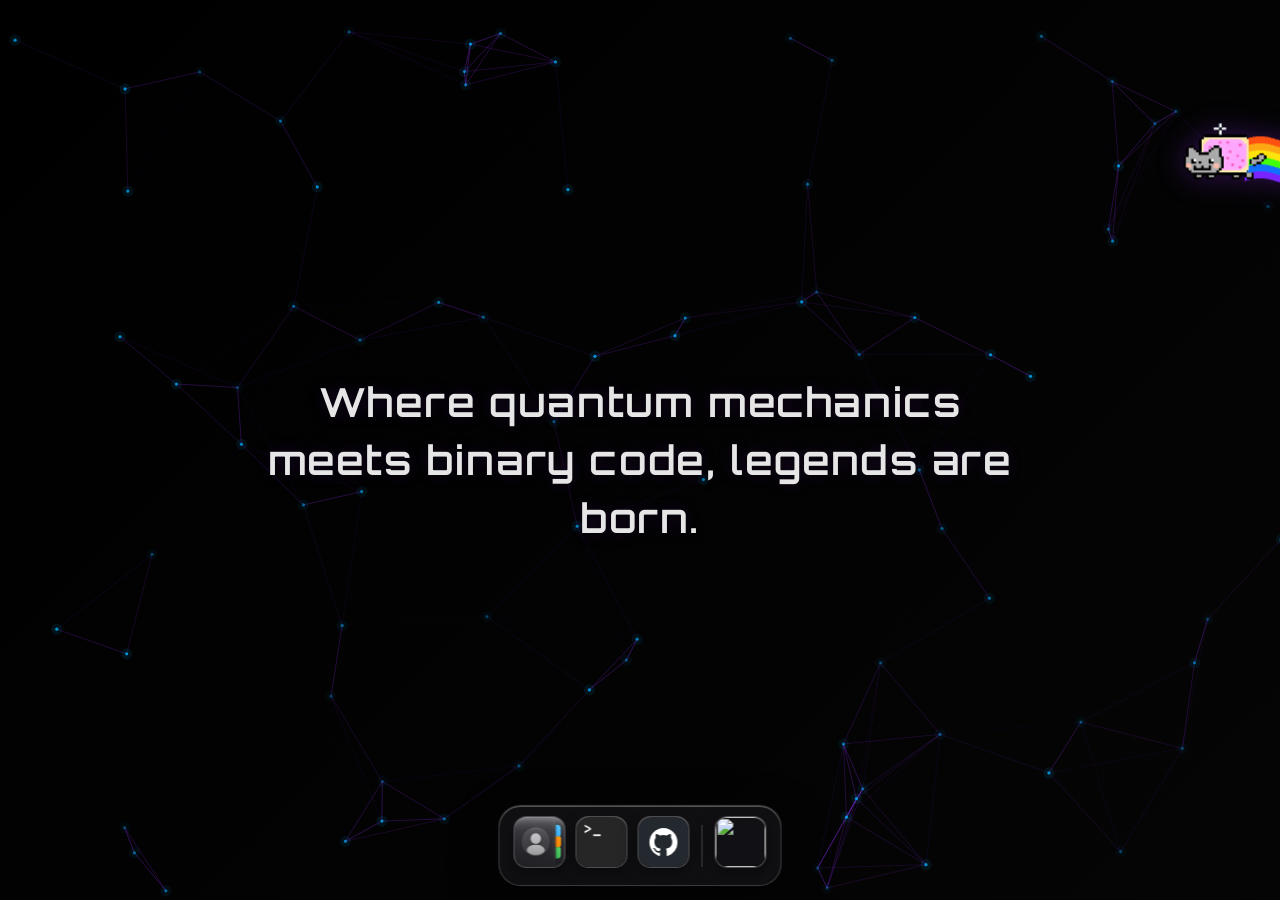
==== commit 0e9931b2: "Add Contacts and Terminal apps with a Python Pokémon API. Rename About into a dark macOS Contacts wi" ====
--- a/index.html
+++ b/index.html
@@ -12,6 +12,7 @@
 
     <title>toxic.network</title>
     <meta name="description" content="Where quantum mechanics meets binary code, legends are born.">
+    <meta name="toxic-api" content="http://127.0.0.1:8000">
     <meta property="og:type" content="website">
     <meta property="og:site_name" content="toxic.network">
     <meta property="og:url" content="https://toxic.network/">
@@ -29,7 +30,7 @@
     <link rel="preconnect" href="https://fonts.googleapis.com">
     <link rel="preconnect" href="https://fonts.gstatic.com" crossorigin>
     <link href="https://fonts.googleapis.com/css2?family=Orbitron:wght@500;600;700&family=Space+Grotesk:wght@400;500;600;700&display=swap" rel="stylesheet">
-    <link rel="stylesheet" href="/core/css/style.css?v=30">
+    <link rel="stylesheet" href="/core/css/style.css?v=35">
 </head>
 <body>
     <div class="background-gradient"></div>
@@ -44,15 +45,23 @@
     <!-- macOS-style dock -->
     <nav class="dock" id="dock" aria-label="Dock">
         <div class="dock__shelf">
-            <button class="dock__item" type="button" data-panel="overview" aria-haspopup="dialog" aria-controls="aboutModal" aria-label="About">
-                <span class="dock__tooltip">About</span>
+            <button class="dock__item" type="button" data-panel="overview" aria-haspopup="dialog" aria-controls="contactsModal" aria-label="Contact">
+                <span class="dock__tooltip">Contact</span>
                 <span class="dock__icon" aria-hidden="true">
-                    <img src="/core/images/finder.png?v=2" alt="" width="52" height="52">
+                    <img src="/core/images/about.png?v=5" alt="" width="52" height="52">
                 </span>
                 <span class="dock__dot" aria-hidden="true"></span>
             </button>
 
-            <button class="dock__item" type="button" data-panel="github" aria-haspopup="dialog" aria-controls="aboutModal" aria-label="GitHub">
+            <button class="dock__item" type="button" data-app="terminal" aria-haspopup="dialog" aria-controls="terminalModal" aria-label="Terminal">
+                <span class="dock__tooltip">Terminal</span>
+                <span class="dock__icon" aria-hidden="true">
+                    <img src="/core/images/terminal.png?v=4" alt="" width="52" height="52">
+                </span>
+                <span class="dock__dot" aria-hidden="true"></span>
+            </button>
+
+            <button class="dock__item" type="button" data-panel="github" aria-haspopup="dialog" aria-controls="contactsModal" aria-label="GitHub">
                 <span class="dock__tooltip">GitHub</span>
                 <span class="dock__icon" aria-hidden="true">
                     <svg viewBox="0 0 64 64" aria-hidden="true">
@@ -65,7 +74,7 @@
 
             <span class="dock__separator" aria-hidden="true"></span>
 
-            <button class="dock__item" type="button" data-panel="tcg" aria-haspopup="dialog" aria-controls="aboutModal" aria-label="QFS Collectibles">
+            <button class="dock__item" type="button" data-panel="tcg" aria-haspopup="dialog" aria-controls="contactsModal" aria-label="QFS Collectibles">
                 <span class="dock__tooltip">QFS Collectibles</span>
                 <span class="dock__icon" aria-hidden="true">
                     <img src="https://qfscollect.com/logo.svg" alt="">
@@ -75,10 +84,10 @@
         </div>
     </nav>
 
-    <!-- About: liquid-glass Finder window -->
-    <div class="about-overlay" id="aboutModal" role="dialog" aria-modal="true" aria-labelledby="finderTitle" hidden>
-        <div class="finder" role="document">
-            <header class="finder__bar">
+    <!-- Contact: macOS Contacts-style window -->
+    <div class="contacts-overlay" id="contactsModal" role="dialog" aria-modal="true" aria-labelledby="contactsTitle" hidden>
+        <div class="contacts" role="document">
+            <header class="contacts__bar">
                 <div class="traffic">
                     <button class="light light--close" type="button" data-close aria-label="Close">
                         <span class="light__glyph" aria-hidden="true">
@@ -99,152 +108,186 @@
                         </span>
                     </button>
                 </div>
-                <div class="finder__title" id="finderTitle">ksg — About</div>
-                <div class="finder__spacer"></div>
+                <div class="contacts__title" id="contactsTitle">Contacts</div>
+                <div class="contacts__spacer"></div>
             </header>
 
-            <div class="finder__body">
-                <aside class="finder__sidebar" role="tablist" aria-label="About sections">
-                    <p class="sidebar__label">Profile</p>
-                    <button class="sidebar__item is-active" type="button" role="tab" aria-selected="true" data-panel="overview">
-                        <span class="sidebar__glyph"><svg viewBox="0 0 24 24" fill="none" stroke="currentColor" stroke-width="1.7" stroke-linecap="round" stroke-linejoin="round" aria-hidden="true"><circle cx="12" cy="8" r="3.5"/><path d="M5 20c0-3.6 3.1-5.5 7-5.5s7 1.9 7 5.5"/></svg></span> Overview
-                    </button>
-                    <p class="sidebar__label">Connect</p>
-                    <button class="sidebar__item" type="button" role="tab" aria-selected="false" data-panel="github">
-                        <span class="sidebar__glyph"><svg viewBox="0 0 24 24" fill="currentColor" aria-hidden="true"><path d="M12 2C6.48 2 2 6.58 2 12.25c0 4.53 2.87 8.37 6.84 9.73.5.09.68-.22.68-.49v-1.7c-2.78.62-3.37-1.37-3.37-1.37-.45-1.18-1.11-1.49-1.11-1.49-.91-.64.07-.63.07-.63 1 .07 1.53 1.06 1.53 1.06.9 1.57 2.36 1.12 2.94.86.09-.67.35-1.12.63-1.38-2.22-.26-4.56-1.14-4.56-5.07 0-1.12.39-2.03 1.03-2.75-.1-.26-.45-1.3.1-2.71 0 0 .84-.28 2.75 1.05a9.36 9.36 0 0 1 5 0c1.91-1.33 2.75-1.05 2.75-1.05.55 1.41.2 2.45.1 2.71.64.72 1.03 1.63 1.03 2.75 0 3.94-2.34 4.81-4.57 5.06.36.32.68.94.68 1.9v2.82c0 .27.18.59.69.49A10.26 10.26 0 0 0 22 12.25C22 6.58 17.52 2 12 2Z"/></svg></span> GitHub
-                    </button>
-                    <button class="sidebar__item" type="button" role="tab" aria-selected="false" data-panel="signal">
-                        <span class="sidebar__glyph"><img class="sidebar__logo" src="/core/images/signal-messenger-app-pictogram-150x150-1.png" alt="" width="17" height="17"></span> Signal
-                    </button>
-                    <button class="sidebar__item" type="button" role="tab" aria-selected="false" data-panel="toxic">
-                        <span class="sidebar__glyph"><img class="sidebar__logo" src="/core/images/favicon-32.png?v=3" alt="" width="17" height="17"></span> toxic.network
-                    </button>
-                    <p class="sidebar__label">Projects</p>
-                    <button class="sidebar__item" type="button" role="tab" aria-selected="false" data-panel="tcg">
-                        <span class="sidebar__glyph"><img class="sidebar__logo" src="https://qfscollect.com/logo.svg" alt="" width="17" height="17"></span> QFS Collectibles
+            <div class="contacts__body">
+                <aside class="contacts__list" role="tablist" aria-label="Contacts">
+                    <p class="contacts__section">All Contacts</p>
+                    <button class="clist__item is-active" type="button" role="tab" aria-selected="true" data-panel="overview">
+                        <img class="clist__avatar clist__avatar--circle" src="https://github.com/ksg23.png" alt="" width="28" height="28" loading="lazy">
+                        <span class="clist__meta">
+                            <span class="clist__name">ksg</span>
+                            <span class="clist__sub">@ksg23</span>
+                        </span>
+                    </button>
+                    <button class="clist__item" type="button" role="tab" aria-selected="false" data-panel="github">
+                        <span class="clist__avatar clist__avatar--logo" aria-hidden="true">
+                            <svg viewBox="0 0 64 64"><rect width="64" height="64" fill="#24292f"/><path fill="#fff" d="M32 14c-9.9 0-18 8.2-18 18.4 0 8.1 5.2 15 12.3 17.5.9.2 1.2-.4 1.2-.9v-3.1c-5 .1-6.1-2.4-6.1-2.4-.8-2.1-2-2.7-2-2.7-1.6-1.1.1-1.1.1-1.1 1.8.1 2.7 1.9 2.7 1.9 1.6 2.8 4.2 2 5.3 1.5.2-1.2.6-2 1.1-2.5-4-0.5-8.2-2-8.2-9.1 0-2 .7-3.6 1.8-4.9-.2-.5-.8-2.3.2-4.8 0 0 1.5-.5 4.9 1.9a16.8 16.8 0 0 1 9 0c3.4-2.4 4.9-1.9 4.9-1.9 1 2.5.4 4.3.2 4.8 1.1 1.3 1.8 2.9 1.8 4.9 0 7.1-4.2 8.6-8.3 9.1.7.6 1.2 1.7 1.2 3.4v5c0 .5.3 1.1 1.2.9A18.4 18.4 0 0 0 50 32.4C50 22.2 41.9 14 32 14z"/></svg>
+                        </span>
+                        <span class="clist__meta">
+                            <span class="clist__name">GitHub</span>
+                            <span class="clist__sub">@ksg23</span>
+                        </span>
+                    </button>
+                    <button class="clist__item" type="button" role="tab" aria-selected="false" data-panel="signal">
+                        <img class="clist__avatar" src="/core/images/signal-messenger-app-pictogram-150x150-1.png" alt="" width="28" height="28">
+                        <span class="clist__meta">
+                            <span class="clist__name">Signal</span>
+                            <span class="clist__sub">Encrypted</span>
+                        </span>
+                    </button>
+                    <button class="clist__item" type="button" role="tab" aria-selected="false" data-panel="tcg">
+                        <img class="clist__avatar" src="https://qfscollect.com/logo.svg" alt="" width="28" height="28">
+                        <span class="clist__meta">
+                            <span class="clist__name">QFS Collectibles</span>
+                            <span class="clist__sub">qfscollect.com</span>
+                        </span>
                     </button>
                 </aside>
 
-                <section class="finder__content">
-                    <!-- Overview -->
+                <section class="contacts__detail">
+                    <!-- ksg -->
                     <div class="panel is-active" data-panel="overview" role="tabpanel">
-                        <div class="profile">
-                            <img class="profile__avatar" src="https://github.com/ksg23.png" alt="ksg" width="58" height="58" loading="lazy">
-                            <div class="profile__meta">
-                                <h2 class="profile__name">ksg <span class="profile__handle">@ksg23</span></h2>
-                                <p class="profile__tag">make it secure</p>
-                            </div>
-                        </div>
-
-                        <p class="profile__roles">
-                            privacy advocate · infosec researcher · network engineer · pokémon trainer
-                        </p>
-
-                        <blockquote class="profile__quote">
-                            “Security is not a product — it's a process.”
-                        </blockquote>
-
-                        <p class="profile__bio">
-                            Constantly exploring new attack surfaces, simulating adversary techniques,
-                            and improving defenses. From ethical hacking labs to endpoint telemetry
-                            scripting — the goal is to understand, detect, and prevent.
-                        </p>
-
-                        <div class="profile__location">
-                            <span class="sidebar__glyph"><svg viewBox="0 0 24 24" fill="none" stroke="currentColor" stroke-width="1.7" stroke-linecap="round" stroke-linejoin="round" aria-hidden="true"><path d="M12 21s7-6.5 7-11a7 7 0 1 0-14 0c0 4.5 7 11 7 11Z"/><circle cx="12" cy="10" r="2.5"/></svg></span> Terra
+                        <div class="ccard">
+                            <div class="ccard__hero">
+                                <img class="ccard__photo ccard__photo--circle" src="https://github.com/ksg23.png" alt="ksg" width="96" height="96" loading="lazy">
+                                <h2 class="ccard__name">ksg</h2>
+                                <p class="ccard__company">make it secure</p>
+                            </div>
+                            <div class="ccard__group">
+                                <div class="cfield">
+                                    <span class="cfield__label">title</span>
+                                    <span class="cfield__value">privacy advocate · infosec researcher · network engineer · pokémon trainer</span>
+                                </div>
+                                <div class="cfield">
+                                    <span class="cfield__label">username</span>
+                                    <span class="cfield__value">@ksg23</span>
+                                </div>
+                                <div class="cfield">
+                                    <span class="cfield__label">home page</span>
+                                    <a class="cfield__value cfield__value--link" href="https://toxic.network" target="_blank" rel="noopener noreferrer">toxic.network</a>
+                                </div>
+                                <div class="cfield">
+                                    <span class="cfield__label">address</span>
+                                    <span class="cfield__value">Terra</span>
+                                </div>
+                            </div>
+                            <div class="ccard__group">
+                                <div class="cfield cfield--stack">
+                                    <span class="cfield__label">note</span>
+                                    <span class="cfield__value">
+                                        “Security is not a product — it's a process.”
+                                        <br><br>
+                                        Constantly exploring new attack surfaces, simulating adversary techniques,
+                                        and improving defenses. From ethical hacking labs to endpoint telemetry
+                                        scripting — the goal is to understand, detect, and prevent.
+                                    </span>
+                                </div>
+                            </div>
                         </div>
                     </div>
 
                     <!-- GitHub -->
                     <div class="panel" data-panel="github" role="tabpanel" hidden>
-                        <div class="panel__head">
-                            <span class="panel__icon panel__icon--logo" aria-hidden="true">
-                                <svg viewBox="0 0 64 64">
-                                    <rect width="64" height="64" fill="#24292f"/>
-                                    <path fill="#fff" d="M32 14c-9.9 0-18 8.2-18 18.4 0 8.1 5.2 15 12.3 17.5.9.2 1.2-.4 1.2-.9v-3.1c-5 .1-6.1-2.4-6.1-2.4-.8-2.1-2-2.7-2-2.7-1.6-1.1.1-1.1.1-1.1 1.8.1 2.7 1.9 2.7 1.9 1.6 2.8 4.2 2 5.3 1.5.2-1.2.6-2 1.1-2.5-4-0.5-8.2-2-8.2-9.1 0-2 .7-3.6 1.8-4.9-.2-.5-.8-2.3.2-4.8 0 0 1.5-.5 4.9 1.9a16.8 16.8 0 0 1 9 0c3.4-2.4 4.9-1.9 4.9-1.9 1 2.5.4 4.3.2 4.8 1.1 1.3 1.8 2.9 1.8 4.9 0 7.1-4.2 8.6-8.3 9.1.7.6 1.2 1.7 1.2 3.4v5c0 .5.3 1.1 1.2.9A18.4 18.4 0 0 0 50 32.4C50 22.2 41.9 14 32 14z"/>
-                                </svg>
-                            </span>
-                            <div>
-                                <h2 class="panel__title">GitHub</h2>
-                                <p class="panel__sub">@ksg23</p>
-                            </div>
-                        </div>
-                        <p class="panel__text">
-                            Where the code lives — security tooling, automation scripts, and
-                            experiments in offensive and defensive infosec. Follow along for
-                            adversary-simulation labs, endpoint telemetry tooling, and the
-                            occasional late-night proof of concept.
-                        </p>
-                        <div class="profile__actions">
-                            <a class="ghost-btn" href="https://github.com/ksg23" target="_blank" rel="noopener noreferrer">Open GitHub ↗</a>
+                        <div class="ccard">
+                            <div class="ccard__hero">
+                                <span class="ccard__photo ccard__photo--logo" aria-hidden="true">
+                                    <svg viewBox="0 0 64 64"><rect width="64" height="64" fill="#24292f"/><path fill="#fff" d="M32 14c-9.9 0-18 8.2-18 18.4 0 8.1 5.2 15 12.3 17.5.9.2 1.2-.4 1.2-.9v-3.1c-5 .1-6.1-2.4-6.1-2.4-.8-2.1-2-2.7-2-2.7-1.6-1.1.1-1.1.1-1.1 1.8.1 2.7 1.9 2.7 1.9 1.6 2.8 4.2 2 5.3 1.5.2-1.2.6-2 1.1-2.5-4-0.5-8.2-2-8.2-9.1 0-2 .7-3.6 1.8-4.9-.2-.5-.8-2.3.2-4.8 0 0 1.5-.5 4.9 1.9a16.8 16.8 0 0 1 9 0c3.4-2.4 4.9-1.9 4.9-1.9 1 2.5.4 4.3.2 4.8 1.1 1.3 1.8 2.9 1.8 4.9 0 7.1-4.2 8.6-8.3 9.1.7.6 1.2 1.7 1.2 3.4v5c0 .5.3 1.1 1.2.9A18.4 18.4 0 0 0 50 32.4C50 22.2 41.9 14 32 14z"/></svg>
+                                </span>
+                                <h2 class="ccard__name">GitHub</h2>
+                                <p class="ccard__company">@ksg23</p>
+                            </div>
+                            <div class="ccard__group">
+                                <div class="cfield">
+                                    <span class="cfield__label">url</span>
+                                    <a class="cfield__value cfield__value--link" href="https://github.com/ksg23" target="_blank" rel="noopener noreferrer">github.com/ksg23</a>
+                                </div>
+                                <div class="cfield">
+                                    <span class="cfield__label">related</span>
+                                    <span class="cfield__value">ksg</span>
+                                </div>
+                            </div>
+                            <div class="ccard__group">
+                                <div class="cfield cfield--stack">
+                                    <span class="cfield__label">note</span>
+                                    <span class="cfield__value">
+                                        Where the code lives — security tooling, automation scripts, and
+                                        experiments in offensive and defensive infosec. Follow along for
+                                        adversary-simulation labs, endpoint telemetry tooling, and the
+                                        occasional late-night proof of concept.
+                                    </span>
+                                </div>
+                            </div>
                         </div>
                     </div>
 
                     <!-- Signal -->
                     <div class="panel" data-panel="signal" role="tabpanel" hidden>
-                        <div class="panel__head">
-                            <span class="panel__icon panel__icon--logo">
-                                <img src="/core/images/signal-messenger-app-pictogram-150x150-1.png" alt="Signal" width="40" height="40">
-                            </span>
-                            <div>
-                                <h2 class="panel__title">Signal</h2>
-                                <p class="panel__sub">&nbsp;</p>
-                            </div>
-                        </div>
-                        <p class="panel__text">
-                            Encrypted messaging — the preferred way to reach me when you want
-                            the conversation to stay private. Link coming soon.
-                        </p>
-                        <div class="profile__actions">
-                            <span class="ghost-btn ghost-btn--disabled" aria-disabled="true">Open Signal</span>
+                        <div class="ccard">
+                            <div class="ccard__hero">
+                                <img class="ccard__photo" src="/core/images/signal-messenger-app-pictogram-150x150-1.png" alt="Signal" width="96" height="96">
+
+                                <h2 class="ccard__name">Signal</h2>
+                                <p class="ccard__company">Encrypted messaging</p>
+                            </div>
+                            <div class="ccard__group">
+                                <div class="cfield">
+                                    <span class="cfield__label">message</span>
+                                    <span class="cfield__value cfield__value--muted">Link coming soon</span>
+                                </div>
+                            </div>
+                            <div class="ccard__group">
+                                <div class="cfield cfield--stack">
+                                    <span class="cfield__label">note</span>
+                                    <span class="cfield__value">
+                                        Encrypted messaging — the preferred way to reach me when you want
+                                        the conversation to stay private.
+                                    </span>
+                                </div>
+                            </div>
                         </div>
                     </div>
 
-                    <!-- toxic.network -->
-                    <div class="panel" data-panel="toxic" role="tabpanel" hidden>
-                        <div class="panel__head">
-                            <span class="panel__icon panel__icon--logo"><img src="/core/images/favicon.png?v=3" alt="toxic.network" width="40" height="40"></span>
-                            <div>
-                                <h2 class="panel__title">toxic.network</h2>
-                                <p class="panel__sub">home base</p>
-                            </div>
-                        </div>
-                        <p class="panel__text">
-                            This little corner of the internet — a playground for experiments,
-                            where quantum mechanics meets binary code. Part homepage, part
-                            sandbox, all signal.
-                        </p>
-                        <div class="profile__actions">
-                            <a class="ghost-btn" href="https://toxic.network" target="_blank" rel="noopener noreferrer">Visit site ↗</a>
-                        </div>
-                    </div>
-
-                    <!-- TCG Store -->
+                    <!-- QFS -->
                     <div class="panel" data-panel="tcg" role="tabpanel" hidden>
-                        <div class="panel__head">
-                            <span class="panel__icon panel__icon--logo"><img src="https://qfscollect.com/logo.svg" alt="QFS Collect" width="40" height="40"></span>
-                            <div>
-                                <h2 class="panel__title">QFS Collectibles</h2>
-                                <p class="panel__sub">qfscollect.com</p>
-                            </div>
-                        </div>
-                        <p class="panel__text">
-                            My trading card game shop — singles, sealed product, and collectibles
-                            for fellow trainers and collectors. Built and run end to end, from
-                            storefront to fulfillment.
-                        </p>
-                        <div class="panel__visual">
-                            <img
-                                class="panel__cardback"
-                                src="https://qfscollect.com/pokemon-cardback.jpg"
-                                alt="Pokémon card back"
-                                width="140"
-                                height="196"
-                                loading="lazy"
-                            >
-                        </div>
-                        <div class="profile__actions">
-                            <a class="ghost-btn" href="https://qfscollect.com" target="_blank" rel="noopener noreferrer">Shop now ↗</a>
+                        <div class="ccard">
+                            <div class="ccard__hero">
+                                <img class="ccard__photo" src="https://qfscollect.com/logo.svg" alt="QFS Collectibles" width="96" height="96">
+                                <h2 class="ccard__name">QFS Collectibles</h2>
+                                <p class="ccard__company">Trading card shop</p>
+                            </div>
+                            <div class="ccard__group">
+                                <div class="cfield">
+                                    <span class="cfield__label">url</span>
+                                    <a class="cfield__value cfield__value--link" href="https://qfscollect.com" target="_blank" rel="noopener noreferrer">qfscollect.com</a>
+                                </div>
+                                <div class="cfield">
+                                    <span class="cfield__label">related</span>
+                                    <span class="cfield__value">ksg</span>
+                                </div>
+                            </div>
+                            <div class="ccard__group">
+                                <div class="cfield cfield--stack">
+                                    <span class="cfield__label">note</span>
+                                    <span class="cfield__value">
+                                        My trading card game shop — singles, sealed product, and collectibles
+                                        for fellow trainers and collectors. Built and run end to end, from
+                                        storefront to fulfillment.
+                                    </span>
+                                </div>
+                            </div>
+                            <div class="ccard__media">
+                                <img
+                                    class="ccard__cardback"
+                                    src="https://qfscollect.com/pokemon-cardback.jpg"
+                                    alt="Pokémon card back"
+                                    width="100"
+                                    height="140"
+                                    loading="lazy"
+                                >
+                            </div>
                         </div>
                     </div>
                 </section>
@@ -252,9 +295,65 @@
         </div>
     </div>
 
+    <!-- Terminal app -->
+    <div class="term-overlay" id="terminalModal" role="dialog" aria-modal="true" aria-labelledby="termTitle" hidden>
+        <div class="term" role="document">
+            <header class="term__bar">
+                <div class="traffic">
+                    <button class="light light--close" type="button" data-term-close aria-label="Close">
+                        <span class="light__glyph" aria-hidden="true">
+                            <svg viewBox="0 0 12 12"><path d="M3.2 3.2l5.6 5.6M8.8 3.2L3.2 8.8" fill="none" stroke="currentColor" stroke-width="1.4" stroke-linecap="round"/></svg>
+                        </span>
+                    </button>
+                    <button class="light light--min" type="button" data-term-minimize aria-label="Minimize">
+                        <span class="light__glyph" aria-hidden="true">
+                            <svg viewBox="0 0 12 12"><path d="M2.8 6h6.4" fill="none" stroke="currentColor" stroke-width="1.4" stroke-linecap="round"/></svg>
+                        </span>
+                    </button>
+                    <button class="light light--max" type="button" data-term-zoom aria-label="Zoom">
+                        <span class="light__glyph light__glyph--plus" aria-hidden="true">
+                            <svg viewBox="0 0 12 12"><path d="M6 2.8v6.4M2.8 6h6.4" fill="none" stroke="currentColor" stroke-width="1.4" stroke-linecap="round"/></svg>
+                        </span>
+                        <span class="light__glyph light__glyph--restore" aria-hidden="true">
+                            <svg viewBox="0 0 12 12"><path d="M3.5 4.8V3.2h1.6M8.5 7.2v1.6H6.9M8.5 4.8V3.2H6.9M3.5 7.2v1.6h1.6" fill="none" stroke="currentColor" stroke-width="1.3" stroke-linecap="round" stroke-linejoin="round"/></svg>
+                        </span>
+                    </button>
+                </div>
+                <div class="term__title" id="termTitle">Terminal — pokemon</div>
+                <div class="term__spacer"></div>
+            </header>
+
+            <div class="term__body" id="termBody">
+                <div class="term__scroll" id="termScroll" aria-live="polite">
+                    <div class="term__output" id="termOutput"></div>
+                </div>
+                <form class="term__prompt" id="termForm" autocomplete="off">
+                    <label class="term__prompt-label" for="termInput">
+                        <span class="term__user">ksg@toxic</span>
+                        <span class="term__sep">:</span>
+                        <span class="term__cwd">~/pokemon</span>
+                        <span class="term__dollar">%</span>
+                    </label>
+                    <input
+                        class="term__input"
+                        id="termInput"
+                        name="cmd"
+                        type="text"
+                        spellcheck="false"
+                        autocapitalize="off"
+                        autocorrect="off"
+                        aria-label="Terminal command"
+                    >
+                </form>
+            </div>
+        </div>
+    </div>
+
     <!-- follow the white rabbit.. -->
     <script src="/core/js/cyber-wires.js?v=11"></script>
     <script src="/core/js/nyan-fly.js?v=11"></script>
-    <script src="/core/js/about.js?v=16"></script>
+    <script src="/core/js/window-fx.js?v=1"></script>
+    <script src="/core/js/contacts.js?v=1"></script>
+    <script src="/core/js/terminal.js?v=3"></script>
 </body>
 </html>
--- a/core/css/style.css
+++ b/core/css/style.css
@@ -379,8 +379,8 @@
     }
 }
 
-/* ===== Overlay ===== */
-.about-overlay {
+/* ===== Contacts overlay ===== */
+.contacts-overlay {
     position: fixed;
     inset: 0;
     z-index: 100;
@@ -399,55 +399,57 @@
         backdrop-filter 0.35s ease;
 }
 
-.about-overlay[hidden] {
+.contacts-overlay[hidden] {
     display: none;
 }
 
-.about-overlay.is-open {
+.contacts-overlay.is-open {
     opacity: 1;
-    background: rgba(3, 3, 8, 0.5);
+    background: rgba(3, 3, 8, 0.45);
     -webkit-backdrop-filter: blur(10px) saturate(140%);
     backdrop-filter: blur(10px) saturate(140%);
 }
 
-/* ===== Finder-style liquid glass window ===== */
-.finder {
+/* ===== macOS Contacts window (dark) ===== */
+.contacts {
+    --c-bg: #1e1e1e;
+    --c-list: #1c1c1e;
+    --c-card: #1c1c1e;
+    --c-group: #2c2c2e;
+    --c-line: rgba(255, 255, 255, 0.1);
+    --c-text: #f5f5f7;
+    --c-muted: #98989d;
+    --c-blue: #0a84ff;
+    --c-select: #0a84ff;
     position: relative;
     font-family: -apple-system, BlinkMacSystemFont, "SF Pro Text", "SF Pro Display", "Helvetica Neue", "Segoe UI", sans-serif;
-    width: min(720px, 94vw);
-    max-height: min(80vh, 620px);
+    width: min(760px, 94vw);
+    height: min(560px, 78vh);
     display: flex;
     flex-direction: column;
     overflow: hidden;
-    border-radius: 16px;
-    border: 1px solid rgba(255, 255, 255, 0.16);
-    background: rgba(24, 22, 34, 0.55);
-    -webkit-backdrop-filter: blur(40px) saturate(180%);
-    backdrop-filter: blur(40px) saturate(180%);
+    border-radius: 12px;
+    border: 1px solid rgba(255, 255, 255, 0.12);
+    background: var(--c-bg);
+    color: var(--c-text);
     box-shadow:
-        0 30px 80px rgba(0, 0, 0, 0.55),
-        0 0 0 1px rgba(255, 255, 255, 0.04),
-        inset 0 1px 0 rgba(255, 255, 255, 0.22);
+        0 28px 70px rgba(0, 0, 0, 0.55),
+        0 0 0 0.5px rgba(255, 255, 255, 0.08) inset;
     transform: scale(0.78);
     opacity: 0;
     filter: blur(6px);
     will-change: transform, opacity, filter;
 }
 
-.about-overlay.is-open .finder {
+.contacts-overlay.is-open .contacts {
     animation: finderPopIn 0.48s cubic-bezier(0.16, 1.1, 0.3, 1) both;
 }
 
-.about-overlay.is-closing .finder {
+.contacts-overlay.is-closing .contacts {
     animation: finderPopOut 0.28s cubic-bezier(0.4, 0, 1, 1) both;
 }
 
-.about-overlay.is-minimizing .finder {
-    animation: finderMinimize 0.38s cubic-bezier(0.4, 0, 1, 1) both;
-}
-
-.about-overlay.is-closing,
-.about-overlay.is-minimizing {
+.contacts-overlay.is-closing {
     opacity: 0;
     background: rgba(3, 3, 8, 0);
     -webkit-backdrop-filter: blur(0);
@@ -455,24 +457,41 @@
     pointer-events: none;
 }
 
-.finder.is-zoomed {
+.contacts-overlay.is-minimizing {
+    pointer-events: none;
+    background: rgba(3, 3, 8, 0);
+    -webkit-backdrop-filter: blur(0);
+    backdrop-filter: blur(0);
+}
+
+.contacts-overlay.is-minimizing .contacts,
+.contacts-overlay.is-genie-restoring .contacts,
+.term-overlay.is-minimizing .term,
+.term-overlay.is-genie-restoring .term {
+    animation: none !important;
+    opacity: 1;
+    transform: none;
+    filter: none;
+}
+
+.contacts.is-zoomed {
     width: min(1100px, calc(100vw - 48px));
+    height: calc(100vh - 130px);
     max-height: calc(100vh - 130px);
-    height: calc(100vh - 130px);
     transition: width 0.28s cubic-bezier(0.22, 1, 0.36, 1),
-        max-height 0.28s cubic-bezier(0.22, 1, 0.36, 1),
-        height 0.28s cubic-bezier(0.22, 1, 0.36, 1);
+        height 0.28s cubic-bezier(0.22, 1, 0.36, 1),
+        max-height 0.28s cubic-bezier(0.22, 1, 0.36, 1);
 }
 
 .light__glyph--restore {
     display: none;
 }
 
-.finder.is-zoomed .light__glyph--plus {
+.contacts.is-zoomed .light__glyph--plus {
     display: none;
 }
 
-.finder.is-zoomed .light__glyph--restore {
+.contacts.is-zoomed .light__glyph--restore {
     display: flex;
 }
 
@@ -515,40 +534,14 @@
     }
 }
 
-@keyframes finderMinimize {
-    0% {
-        opacity: 1;
-        transform: scale(1) translateY(0);
-        filter: blur(0);
-    }
-    100% {
-        opacity: 0;
-        transform: scale(0.2) translateY(42vh);
-        filter: blur(4px);
-    }
-}
-
-/* specular sheen */
-.finder::before {
-    content: "";
-    position: absolute;
-    inset: 0;
-    pointer-events: none;
-    background: linear-gradient(
-        150deg,
-        rgba(255, 255, 255, 0.12) 0%,
-        rgba(255, 255, 255, 0) 40%
-    );
-}
-
-.finder__bar {
+.contacts__bar {
     position: relative;
     display: flex;
     align-items: center;
     gap: 12px;
-    padding: 12px 16px;
-    border-bottom: 1px solid rgba(255, 255, 255, 0.08);
-    background: rgba(255, 255, 255, 0.04);
+    padding: 11px 14px;
+    border-bottom: 1px solid var(--c-line);
+    background: linear-gradient(180deg, #2c2c2e 0%, #1e1e1e 100%);
 }
 
 .traffic {
@@ -562,13 +555,13 @@
     display: inline-flex;
     align-items: center;
     justify-content: center;
-    width: 14px;
-    height: 14px;
+    width: 12px;
+    height: 12px;
     border-radius: 50%;
     border: none;
     padding: 0;
     cursor: default;
-    box-shadow: inset 0 0 0 0.5px rgba(0, 0, 0, 0.25);
+    box-shadow: inset 0 0 0 0.5px rgba(0, 0, 0, 0.22);
 }
 
 .light--close {
@@ -586,8 +579,8 @@
 
 .light__glyph {
     display: flex;
-    width: 9px;
-    height: 9px;
+    width: 8px;
+    height: 8px;
     opacity: 0;
     color: rgba(0, 0, 0, 0.55);
     transition: opacity 0.12s ease;
@@ -599,7 +592,6 @@
     display: block;
 }
 
-/* Show × − + glyphs when hovering the traffic light group (macOS behavior) */
 .traffic:hover .light__glyph,
 .traffic:focus-within .light__glyph {
     opacity: 1;
@@ -617,346 +609,582 @@
     background: #28cd41;
 }
 
-.finder__title {
+.contacts__title {
     flex: 1;
     text-align: center;
-    font-family: -apple-system, BlinkMacSystemFont, "SF Pro Text", "SF Pro Display", "Helvetica Neue", "Segoe UI", sans-serif;
     font-weight: 600;
-    font-size: 14px;
-    letter-spacing: 0.04em;
-    color: rgba(235, 235, 255, 0.85);
-}
-
-.finder__spacer {
-    width: 53px;
-}
-
-.finder__body {
+    font-size: 13px;
+    letter-spacing: -0.01em;
+    color: rgba(255, 255, 255, 0.85);
+}
+
+.contacts__spacer {
+    width: 52px;
+}
+
+.contacts__body {
     display: flex;
     min-height: 0;
     flex: 1;
-}
-
-.finder__sidebar {
-    width: 190px;
+    background: var(--c-card);
+}
+
+.contacts__list {
+    width: 220px;
     flex-shrink: 0;
-    padding: 16px 12px;
-    border-right: 1px solid rgba(255, 255, 255, 0.08);
-    background: rgba(255, 255, 255, 0.03);
+    padding: 8px 0 12px;
+    border-right: 1px solid var(--c-line);
+    background: var(--c-list);
     overflow-y: auto;
 }
 
-.sidebar__label {
-    margin: 14px 8px 6px;
-    font-size: 10px;
-    letter-spacing: 0.14em;
-    text-transform: uppercase;
-    color: rgba(180, 180, 210, 0.55);
-}
-
-.sidebar__label:first-child {
-    margin-top: 0;
-}
-
-.sidebar__item {
+.contacts__section {
+    margin: 6px 14px 8px;
+    font-size: 11px;
+    font-weight: 600;
+    letter-spacing: -0.01em;
+    color: var(--c-muted);
+}
+
+.clist__item {
     display: flex;
     align-items: center;
     gap: 10px;
     width: 100%;
-    padding: 8px 10px;
+    padding: 7px 12px;
     border: none;
-    border-radius: 8px;
     background: transparent;
     text-align: left;
     cursor: pointer;
-    font-family: -apple-system, BlinkMacSystemFont, "SF Pro Text", "SF Pro Display", "Helvetica Neue", "Segoe UI", sans-serif;
-    font-size: 13px;
-    font-weight: 500;
-    color: rgba(230, 230, 245, 0.9) !important;
-    transition: background 0.2s ease, color 0.2s ease;
-}
-
-.sidebar__item:hover {
-    background: rgba(10, 132, 255, 0.22);
-    color: #ffffff !important;
+    color: var(--c-text) !important;
     text-shadow: none;
-}
-
-.sidebar__item.is-active {
-    background: rgba(10, 132, 255, 0.9);
-    color: #ffffff !important;
-    box-shadow: 0 2px 8px rgba(10, 132, 255, 0.35);
-}
-
-.sidebar__glyph {
+    transition: background 0.12s ease;
+}
+
+.clist__item:hover {
+    background: rgba(255, 255, 255, 0.06);
+}
+
+.clist__item.is-active {
+    background: var(--c-select);
+    color: #fff !important;
+}
+
+.clist__avatar {
+    width: 28px;
+    height: 28px;
+    border-radius: 7px;
+    object-fit: cover;
+    flex-shrink: 0;
+    background: #3a3a3c;
+    overflow: hidden;
+}
+
+.clist__avatar--circle {
+    border-radius: 50%;
+}
+
+.clist__avatar--logo {
     display: inline-flex;
-    align-items: center;
-    justify-content: center;
-    width: 18px;
-    color: rgba(120, 200, 255, 0.95);
-}
-
-.sidebar__glyph svg {
-    width: 17px;
-    height: 17px;
-    display: block;
-}
-
-.sidebar__logo {
-    width: 17px;
-    height: 17px;
-    display: block;
-    border-radius: 4px;
-    object-fit: cover;
-}
-
-.sidebar__item.is-active .sidebar__glyph {
-    color: #fff;
-}
-
-.finder__content {
-    flex: 1;
-    padding: 24px 26px;
-    overflow-y: auto;
-}
-
-.panel {
-    animation: panelFade 0.28s ease;
-}
-
-.panel[hidden] {
-    display: none;
-}
-
-@keyframes panelFade {
-    from { opacity: 0; transform: translateY(6px); }
-    to { opacity: 1; transform: translateY(0); }
-}
-
-.panel__head {
-    display: flex;
-    align-items: center;
-    gap: 16px;
-    margin-bottom: 18px;
-}
-
-.panel__icon {
-    display: inline-flex;
-    align-items: center;
-    justify-content: center;
-    width: 52px;
-    height: 52px;
-    flex-shrink: 0;
-    border-radius: 14px;
-    color: #fff;
-    background: rgba(10, 132, 255, 0.22);
-    box-shadow: inset 0 0 0 1px rgba(120, 180, 255, 0.4), 0 6px 18px rgba(10, 132, 255, 0.28);
-}
-
-.panel__icon svg {
-    width: 26px;
-    height: 26px;
-    display: block;
-}
-
-.panel__icon--logo {
-    padding: 0;
-    background: transparent;
-    box-shadow: 0 6px 18px rgba(10, 132, 255, 0.28);
-    overflow: hidden;
-}
-
-.panel__icon--logo img,
-.panel__icon--logo svg {
+}
+
+.clist__avatar--logo svg {
     width: 100%;
     height: 100%;
     display: block;
+}
+
+.clist__meta {
+    min-width: 0;
+    display: flex;
+    flex-direction: column;
+    gap: 1px;
+}
+
+.clist__name {
+    font-size: 13px;
+    font-weight: 500;
+    letter-spacing: -0.01em;
+    white-space: nowrap;
+    overflow: hidden;
+    text-overflow: ellipsis;
+}
+
+.clist__sub {
+    font-size: 11px;
+    color: var(--c-muted);
+    white-space: nowrap;
+    overflow: hidden;
+    text-overflow: ellipsis;
+}
+
+.clist__item.is-active .clist__sub {
+    color: rgba(255, 255, 255, 0.78);
+}
+
+.contacts__detail {
+    flex: 1;
+    min-width: 0;
+    overflow-y: auto;
+    background: var(--c-card);
+}
+
+.panel {
+    animation: panelFade 0.22s ease;
+}
+
+.panel[hidden] {
+    display: none;
+}
+
+@keyframes panelFade {
+    from { opacity: 0; transform: translateY(4px); }
+    to { opacity: 1; transform: translateY(0); }
+}
+
+.ccard {
+    padding: 28px 32px 32px;
+}
+
+.ccard__hero {
+    display: flex;
+    flex-direction: column;
+    align-items: center;
+    text-align: center;
+    margin-bottom: 22px;
+}
+
+.ccard__photo {
+    width: 96px;
+    height: 96px;
+    border-radius: 22px;
     object-fit: cover;
-}
-
-.panel__title {
+    background: #3a3a3c;
+    box-shadow: 0 1px 0 rgba(255, 255, 255, 0.12) inset, 0 8px 20px rgba(0, 0, 0, 0.35);
+    margin-bottom: 14px;
+    overflow: hidden;
+}
+
+.ccard__photo--circle {
+    border-radius: 50%;
+}
+
+.ccard__photo--logo {
+    display: inline-flex;
+}
+
+.ccard__photo--logo svg {
+    width: 100%;
+    height: 100%;
+    display: block;
+}
+
+.ccard__name {
     margin: 0;
-    font-family: -apple-system, BlinkMacSystemFont, "SF Pro Text", "SF Pro Display", "Helvetica Neue", "Segoe UI", sans-serif;
-    font-size: 22px;
+    font-size: 28px;
     font-weight: 700;
-    color: #fff;
-}
-
-.panel__sub {
-    margin: 3px 0 0;
+    letter-spacing: -0.03em;
+    color: var(--c-text);
+    line-height: 1.15;
+}
+
+.ccard__company {
+    margin: 4px 0 0;
+    font-size: 14px;
+    color: var(--c-muted);
+}
+
+.ccard__group {
+    border: 1px solid var(--c-line);
+    border-radius: 10px;
+    background: var(--c-group);
+    overflow: hidden;
+    margin-bottom: 14px;
+}
+
+.cfield {
+    display: grid;
+    grid-template-columns: 92px 1fr;
+    gap: 10px;
+    padding: 10px 14px;
+    border-bottom: 1px solid var(--c-line);
+    align-items: start;
+}
+
+.cfield:last-child {
+    border-bottom: none;
+}
+
+.cfield--stack {
+    grid-template-columns: 1fr;
+    gap: 6px;
+}
+
+.cfield__label {
+    font-size: 12px;
+    font-weight: 500;
+    color: var(--c-blue);
+    padding-top: 1px;
+    text-transform: lowercase;
+}
+
+.cfield__value {
     font-size: 13px;
-    color: rgba(120, 200, 255, 0.9);
-}
-
-.panel__text {
-    margin: 0;
-    font-size: 13.5px;
-    line-height: 1.7;
-    color: rgba(205, 205, 230, 0.82);
-}
-
-.panel__visual {
-    margin: 18px 0 4px;
+    line-height: 1.45;
+    color: var(--c-text);
+    word-break: break-word;
+}
+
+.contacts a {
+    text-shadow: none;
+}
+
+.cfield__value--link {
+    color: var(--c-blue) !important;
+    text-shadow: none;
+    text-decoration: none;
+}
+
+.cfield__value--link:hover {
+    text-decoration: underline;
+}
+
+.cfield__value--muted {
+    color: var(--c-muted);
+}
+
+.ccard__media {
     display: flex;
     justify-content: center;
-}
-
-.panel__cardback {
-    width: 120px;
+    margin-top: 6px;
+}
+
+.ccard__cardback {
+    width: 100px;
     height: auto;
     border-radius: 8px;
+    border: 1px solid var(--c-line);
+    box-shadow: 0 8px 20px rgba(0, 0, 0, 0.12);
+    transform: rotate(-3deg);
+}
+
+/* ===== Terminal app ===== */
+.term-overlay {
+    position: fixed;
+    inset: 0;
+    z-index: 105;
+    display: flex;
+    align-items: center;
+    justify-content: center;
+    padding: 24px 24px 110px;
+    background: rgba(3, 3, 8, 0);
+    -webkit-backdrop-filter: blur(0);
+    backdrop-filter: blur(0);
+    opacity: 0;
+    transition:
+        opacity 0.35s ease,
+        background 0.35s ease,
+        -webkit-backdrop-filter 0.35s ease,
+        backdrop-filter 0.35s ease;
+}
+
+.term-overlay[hidden] {
+    display: none;
+}
+
+.term-overlay.is-open {
+    opacity: 1;
+    background: rgba(3, 3, 8, 0.45);
+    -webkit-backdrop-filter: blur(8px) saturate(140%);
+    backdrop-filter: blur(8px) saturate(140%);
+}
+
+.term {
+    position: relative;
+    width: min(760px, 94vw);
+    height: min(520px, 70vh);
+    display: flex;
+    flex-direction: column;
+    overflow: hidden;
+    border-radius: 12px;
     border: 1px solid rgba(255, 255, 255, 0.12);
+    background: rgba(12, 12, 16, 0.88);
+    -webkit-backdrop-filter: blur(36px) saturate(160%);
+    backdrop-filter: blur(36px) saturate(160%);
     box-shadow:
-        0 10px 28px rgba(0, 0, 0, 0.45),
-        0 0 0 1px rgba(10, 132, 255, 0.15);
-    transform: rotate(-3deg);
-    transition: transform 0.25s ease;
-}
-
-.panel__cardback:hover {
-    transform: rotate(0deg) scale(1.03);
-}
-
-.profile {
+        0 30px 80px rgba(0, 0, 0, 0.6),
+        0 0 0 1px rgba(255, 255, 255, 0.04),
+        inset 0 1px 0 rgba(255, 255, 255, 0.12);
+    font-family: "SF Mono", ui-monospace, Menlo, Monaco, "Cascadia Mono", Consolas, monospace;
+    transform: scale(0.78);
+    opacity: 0;
+    filter: blur(6px);
+    will-change: transform, opacity, filter;
+}
+
+.term-overlay.is-open .term {
+    animation: finderPopIn 0.48s cubic-bezier(0.16, 1.1, 0.3, 1) both;
+}
+
+.term-overlay.is-closing .term {
+    animation: finderPopOut 0.28s cubic-bezier(0.4, 0, 1, 1) both;
+}
+
+.term-overlay.is-closing {
+    opacity: 0;
+    background: rgba(3, 3, 8, 0);
+    -webkit-backdrop-filter: blur(0);
+    backdrop-filter: blur(0);
+    pointer-events: none;
+}
+
+.term-overlay.is-minimizing {
+    pointer-events: none;
+    background: rgba(3, 3, 8, 0);
+    -webkit-backdrop-filter: blur(0);
+    backdrop-filter: blur(0);
+}
+
+.term.is-zoomed {
+    width: min(1100px, calc(100vw - 48px));
+    height: calc(100vh - 130px);
+    transition: width 0.28s cubic-bezier(0.22, 1, 0.36, 1),
+        height 0.28s cubic-bezier(0.22, 1, 0.36, 1);
+}
+
+.term.is-zoomed .light__glyph--plus {
+    display: none;
+}
+
+.term.is-zoomed .light__glyph--restore {
+    display: flex;
+}
+
+.term__bar {
     display: flex;
     align-items: center;
-    gap: 16px;
-}
-
-.profile__avatar {
-    width: 58px;
-    height: 58px;
+    gap: 12px;
+    padding: 11px 14px;
+    border-bottom: 1px solid rgba(255, 255, 255, 0.06);
+    background: rgba(255, 255, 255, 0.03);
     flex-shrink: 0;
-    border-radius: 50%;
-    object-fit: cover;
-    border: 1px solid rgba(255, 255, 255, 0.2);
-    box-shadow: 0 6px 18px rgba(46, 150, 255, 0.35), inset 0 1px 0 rgba(255, 255, 255, 0.35);
-}
-
-.profile__name {
-    margin: 0;
-    font-family: -apple-system, BlinkMacSystemFont, "SF Pro Text", "SF Pro Display", "Helvetica Neue", "Segoe UI", sans-serif;
-    font-size: 24px;
-    font-weight: 700;
-    letter-spacing: 0.01em;
-    color: #fff;
-}
-
-.profile__handle {
-    font-size: 14px;
-    font-weight: 500;
-    color: rgba(120, 200, 255, 0.9);
-}
-
-.profile__tag {
-    margin: 4px 0 0;
+}
+
+.term__title {
+    flex: 1;
+    text-align: center;
+    font-family: -apple-system, BlinkMacSystemFont, "SF Pro Text", "Helvetica Neue", "Segoe UI", sans-serif;
+    font-weight: 600;
     font-size: 13px;
-    color: rgba(200, 200, 225, 0.7);
-}
-
-.profile__roles {
-    margin: 20px 0 0;
+    letter-spacing: 0.02em;
+    color: rgba(220, 220, 230, 0.8);
+}
+
+.term__spacer {
+    width: 56px;
+}
+
+.term__body {
+    flex: 1;
+    min-height: 0;
+    display: flex;
+    flex-direction: column;
+    background: #0a0a0e;
+}
+
+.term__scroll {
+    flex: 1;
+    min-height: 0;
+    overflow-y: auto;
+    padding: 14px 16px 8px;
+}
+
+.term__output {
     font-size: 13px;
-    line-height: 1.6;
-    color: rgba(210, 210, 235, 0.85);
-}
-
-.profile__quote {
-    margin: 18px 0;
-    padding: 12px 16px;
-    border-left: 2px solid rgba(10, 132, 255, 0.8);
-    border-radius: 6px;
-    background: rgba(255, 255, 255, 0.04);
-    font-size: 14px;
-    font-style: italic;
-    color: rgba(235, 235, 255, 0.9);
-}
-
-.profile__bio {
-    margin: 0;
-    font-size: 13.5px;
-    line-height: 1.7;
-    color: rgba(200, 200, 225, 0.8);
-}
-
-.profile__location {
-    margin-top: 18px;
+    line-height: 1.55;
+    color: rgba(220, 230, 220, 0.92);
+    white-space: pre-wrap;
+    word-break: break-word;
+}
+
+.term__line {
+    margin: 0 0 2px;
+}
+
+.term__line--muted {
+    color: rgba(140, 160, 150, 0.75);
+}
+
+.term__line--accent {
+    color: #3dde6f;
+}
+
+.term__line--warn {
+    color: #ffb84d;
+}
+
+.term__line--err {
+    color: #ff6b6b;
+}
+
+.term__line--cmd .term__prompt-echo {
+    color: rgba(160, 170, 180, 0.7);
+}
+
+.term__line--cmd .term__cmd-text {
+    color: rgba(235, 240, 245, 0.95);
+}
+
+.term__prompt {
     display: flex;
     align-items: center;
     gap: 8px;
+    padding: 10px 16px 14px;
+    border-top: 1px solid rgba(255, 255, 255, 0.04);
+    flex-shrink: 0;
+}
+
+.term__prompt-label {
+    display: inline-flex;
+    align-items: center;
+    gap: 4px;
     font-size: 13px;
-    color: rgba(200, 200, 225, 0.7);
-}
-
-.profile__actions {
-    margin-top: 22px;
-    display: flex;
-    flex-wrap: wrap;
+    white-space: nowrap;
+    user-select: none;
+}
+
+.term__user {
+    color: #3dde6f;
+    font-weight: 600;
+}
+
+.term__sep {
+    color: rgba(180, 190, 200, 0.5);
+}
+
+.term__cwd {
+    color: #6cb6ff;
+}
+
+.term__dollar {
+    color: rgba(220, 230, 220, 0.85);
+    margin-left: 2px;
+}
+
+.term__input {
+    flex: 1;
+    min-width: 0;
+    border: none;
+    outline: none;
+    background: transparent;
+    color: rgba(235, 240, 245, 0.95);
+    font: inherit;
+    font-size: 13px;
+    caret-color: #3dde6f;
+    padding: 0;
+}
+
+.term__input::placeholder {
+    color: rgba(140, 150, 160, 0.4);
+}
+
+.term__card-grid {
+    display: grid;
+    grid-template-columns: repeat(auto-fill, minmax(120px, 1fr));
     gap: 12px;
-}
-
-.ghost-btn {
-    padding: 9px 18px;
-    border-radius: 10px;
-    border: 1px solid rgba(255, 255, 255, 0.18);
-    background: rgba(255, 255, 255, 0.05);
-    font-family: -apple-system, BlinkMacSystemFont, "SF Pro Text", "SF Pro Display", "Helvetica Neue", "Segoe UI", sans-serif;
-    font-weight: 600;
-    font-size: 13px;
-    letter-spacing: 0.03em;
-    color: rgba(235, 235, 255, 0.92) !important;
-    transition: all 0.22s ease;
-}
-
-.ghost-btn:hover {
-    border-color: rgba(10, 132, 255, 0.8);
-    background: rgba(10, 132, 255, 0.28);
-    color: #fff !important;
-    text-shadow: none;
-    box-shadow: 0 0 16px rgba(10, 132, 255, 0.4);
-}
-
-.ghost-btn--disabled {
-    opacity: 0.45;
-    cursor: default;
-    pointer-events: none;
+    margin: 10px 0 14px;
+}
+
+.term__card {
+    border: 1px solid rgba(255, 255, 255, 0.08);
+    border-radius: 8px;
+    background: rgba(255, 255, 255, 0.03);
+    padding: 8px;
+    text-align: center;
+    color: inherit;
+    text-decoration: none;
+    display: block;
+    transition: border-color 0.15s ease, background 0.15s ease;
+}
+
+a.term__card:hover {
+    border-color: rgba(120, 200, 160, 0.35);
+    background: rgba(255, 255, 255, 0.06);
+}
+
+.term__card-img {
+    width: 100%;
+    aspect-ratio: 63 / 88;
+    object-fit: cover;
+    border-radius: 4px;
+    background: rgba(0, 0, 0, 0.35);
+    margin-bottom: 6px;
+}
+
+.term__card-name {
+    font-size: 11px;
+    color: rgba(220, 230, 220, 0.9);
+    line-height: 1.3;
+}
+
+.term__card-meta {
+    font-size: 10px;
+    color: rgba(140, 160, 150, 0.7);
+    margin-top: 2px;
 }
 
 @media (max-width: 620px) {
-    .finder__body {
+    .term__spacer {
+        display: none;
+    }
+    .term__prompt {
+        flex-wrap: wrap;
+    }
+
+    .contacts__body {
         flex-direction: column;
     }
-    .finder__sidebar {
+    .contacts__list {
         width: 100%;
         display: flex;
         flex-wrap: nowrap;
         overflow-x: auto;
-        gap: 6px;
-        padding: 10px;
+        gap: 4px;
+        padding: 8px;
         border-right: none;
-        border-bottom: 1px solid rgba(255, 255, 255, 0.08);
-    }
-    .sidebar__label {
+        border-bottom: 1px solid var(--c-line, rgba(0, 0, 0, 0.1));
+    }
+    .contacts__section {
         display: none;
     }
-    .sidebar__item {
+    .clist__item {
         width: auto;
         flex-shrink: 0;
-        white-space: nowrap;
-    }
-    .finder__spacer {
+        border-radius: 8px;
+        padding: 6px 10px;
+    }
+    .clist__sub {
         display: none;
     }
+    .contacts__spacer {
+        display: none;
+    }
+    .ccard {
+        padding: 20px 18px 24px;
+    }
 }
 
 @media (prefers-reduced-motion: reduce) {
-    .about-overlay,
-    .finder {
+    .contacts-overlay,
+    .contacts,
+    .term-overlay,
+    .term {
         transition: none;
         animation: none !important;
         filter: none !important;
     }
-    .about-overlay.is-open .finder {
+    .contacts-overlay.is-open .contacts,
+    .term-overlay.is-open .term {
         opacity: 1;
         transform: none;
     }
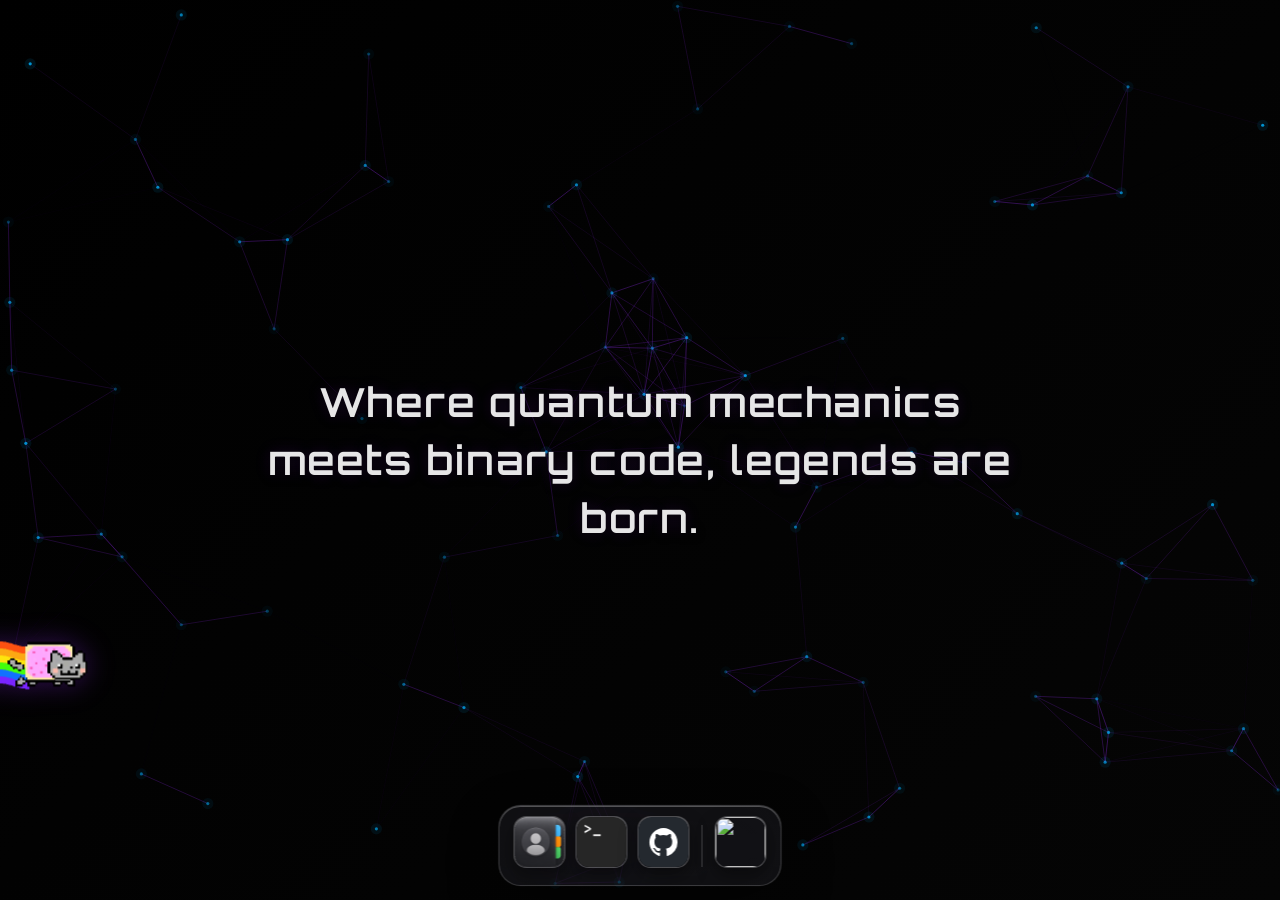
==== commit f4b082f3: "Fix Firefox layout and animation glitches for dock and windows. Avoid overflow-x:hidden on body brea" ====
--- a/index.html
+++ b/index.html
@@ -30,7 +30,7 @@
     <link rel="preconnect" href="https://fonts.googleapis.com">
     <link rel="preconnect" href="https://fonts.gstatic.com" crossorigin>
     <link href="https://fonts.googleapis.com/css2?family=Orbitron:wght@500;600;700&family=Space+Grotesk:wght@400;500;600;700&display=swap" rel="stylesheet">
-    <link rel="stylesheet" href="/core/css/style.css?v=35">
+    <link rel="stylesheet" href="/core/css/style.css?v=36">
 </head>
 <body>
     <div class="background-gradient"></div>
@@ -352,7 +352,7 @@
     <!-- follow the white rabbit.. -->
     <script src="/core/js/cyber-wires.js?v=11"></script>
     <script src="/core/js/nyan-fly.js?v=11"></script>
-    <script src="/core/js/window-fx.js?v=1"></script>
+    <script src="/core/js/window-fx.js?v=2"></script>
     <script src="/core/js/contacts.js?v=1"></script>
     <script src="/core/js/terminal.js?v=3"></script>
 </body>
--- a/core/css/style.css
+++ b/core/css/style.css
@@ -5,11 +5,16 @@
     box-sizing: border-box;
 }
 
+html {
+    /* clip (not hidden) — Firefox breaks position:fixed when body/html use overflow-x:hidden */
+    overflow-x: clip;
+    scroll-behavior: smooth;
+}
+
 body {
     font-family: "Orbitron", sans-serif;
     font-size: 16px;
     color: #FFFFFF;
-    overflow-x: hidden;
     min-height: 100vh;
     position: relative;
 }
@@ -89,7 +94,7 @@
     transform-origin: center center;
 }
 
-/* Typography — slow cinematic reveal */
+/* Typography — slow cinematic reveal (no filter anim — Firefox can leave text stuck blurred/invisible) */
 h1 {
     font-size: clamp(1.5rem, 4vw, 2.5rem);
     font-weight: 600;
@@ -103,7 +108,6 @@
     padding: 20px;
     position: relative;
     opacity: 0;
-    filter: blur(12px);
     transform: translateY(28px);
     animation:
         textReveal 3.8s cubic-bezier(0.22, 1, 0.36, 1) 0.4s forwards,
@@ -114,18 +118,15 @@
 @keyframes textReveal {
     0% {
         opacity: 0;
-        filter: blur(12px);
         transform: translateY(28px);
         letter-spacing: 0.18em;
     }
     55% {
         opacity: 0.85;
-        filter: blur(3px);
         letter-spacing: 0.08em;
     }
     100% {
         opacity: 1;
-        filter: blur(0);
         transform: translateY(0);
         letter-spacing: 0.04em;
     }
@@ -208,11 +209,6 @@
     }
 }
 
-/* Smooth scrolling */
-html {
-    scroll-behavior: smooth;
-}
-
 /* Selection styling */
 ::selection {
     background: rgba(255, 255, 255, 0.2);
@@ -228,7 +224,6 @@
 @media (prefers-reduced-motion: reduce) {
     h1 {
         opacity: 1;
-        filter: none;
         transform: none;
         animation: none;
     }
@@ -279,6 +274,10 @@
     border: none;
     background: transparent;
     cursor: default;
+    appearance: none;
+    -moz-appearance: none;
+    color: inherit;
+    font: inherit;
     transform-origin: 50% 100%;
     transition: transform 0.18s cubic-bezier(0.22, 1, 0.36, 1);
 }
@@ -437,11 +436,13 @@
         0 0 0 0.5px rgba(255, 255, 255, 0.08) inset;
     transform: scale(0.78);
     opacity: 0;
-    filter: blur(6px);
-    will-change: transform, opacity, filter;
+    will-change: transform, opacity;
 }
 
 .contacts-overlay.is-open .contacts {
+    /* Static end-state fallback if the animation fails (seen in Firefox) */
+    opacity: 1;
+    transform: none;
     animation: finderPopIn 0.48s cubic-bezier(0.16, 1.1, 0.3, 1) both;
 }
 
@@ -471,7 +472,6 @@
     animation: none !important;
     opacity: 1;
     transform: none;
-    filter: none;
 }
 
 .contacts.is-zoomed {
@@ -504,12 +504,10 @@
     0% {
         opacity: 0;
         transform: scale(0.78);
-        filter: blur(8px);
     }
     55% {
         opacity: 1;
         transform: scale(1.035);
-        filter: blur(0);
     }
     78% {
         transform: scale(0.985);
@@ -517,7 +515,6 @@
     100% {
         opacity: 1;
         transform: scale(1);
-        filter: blur(0);
     }
 }
 
@@ -525,12 +522,10 @@
     0% {
         opacity: 1;
         transform: scale(1);
-        filter: blur(0);
     }
     100% {
         opacity: 0;
         transform: scale(0.88);
-        filter: blur(4px);
     }
 }
 
@@ -561,6 +556,8 @@
     border: none;
     padding: 0;
     cursor: default;
+    appearance: none;
+    -moz-appearance: none;
     box-shadow: inset 0 0 0 0.5px rgba(0, 0, 0, 0.22);
 }
 
@@ -656,6 +653,9 @@
     background: transparent;
     text-align: left;
     cursor: pointer;
+    appearance: none;
+    -moz-appearance: none;
+    font: inherit;
     color: var(--c-text) !important;
     text-shadow: none;
     transition: background 0.12s ease;
@@ -918,11 +918,12 @@
     font-family: "SF Mono", ui-monospace, Menlo, Monaco, "Cascadia Mono", Consolas, monospace;
     transform: scale(0.78);
     opacity: 0;
-    filter: blur(6px);
-    will-change: transform, opacity, filter;
+    will-change: transform, opacity;
 }
 
 .term-overlay.is-open .term {
+    opacity: 1;
+    transform: none;
     animation: finderPopIn 0.48s cubic-bezier(0.16, 1.1, 0.3, 1) both;
 }
 
@@ -1181,7 +1182,6 @@
     .term {
         transition: none;
         animation: none !important;
-        filter: none !important;
     }
     .contacts-overlay.is-open .contacts,
     .term-overlay.is-open .term {
